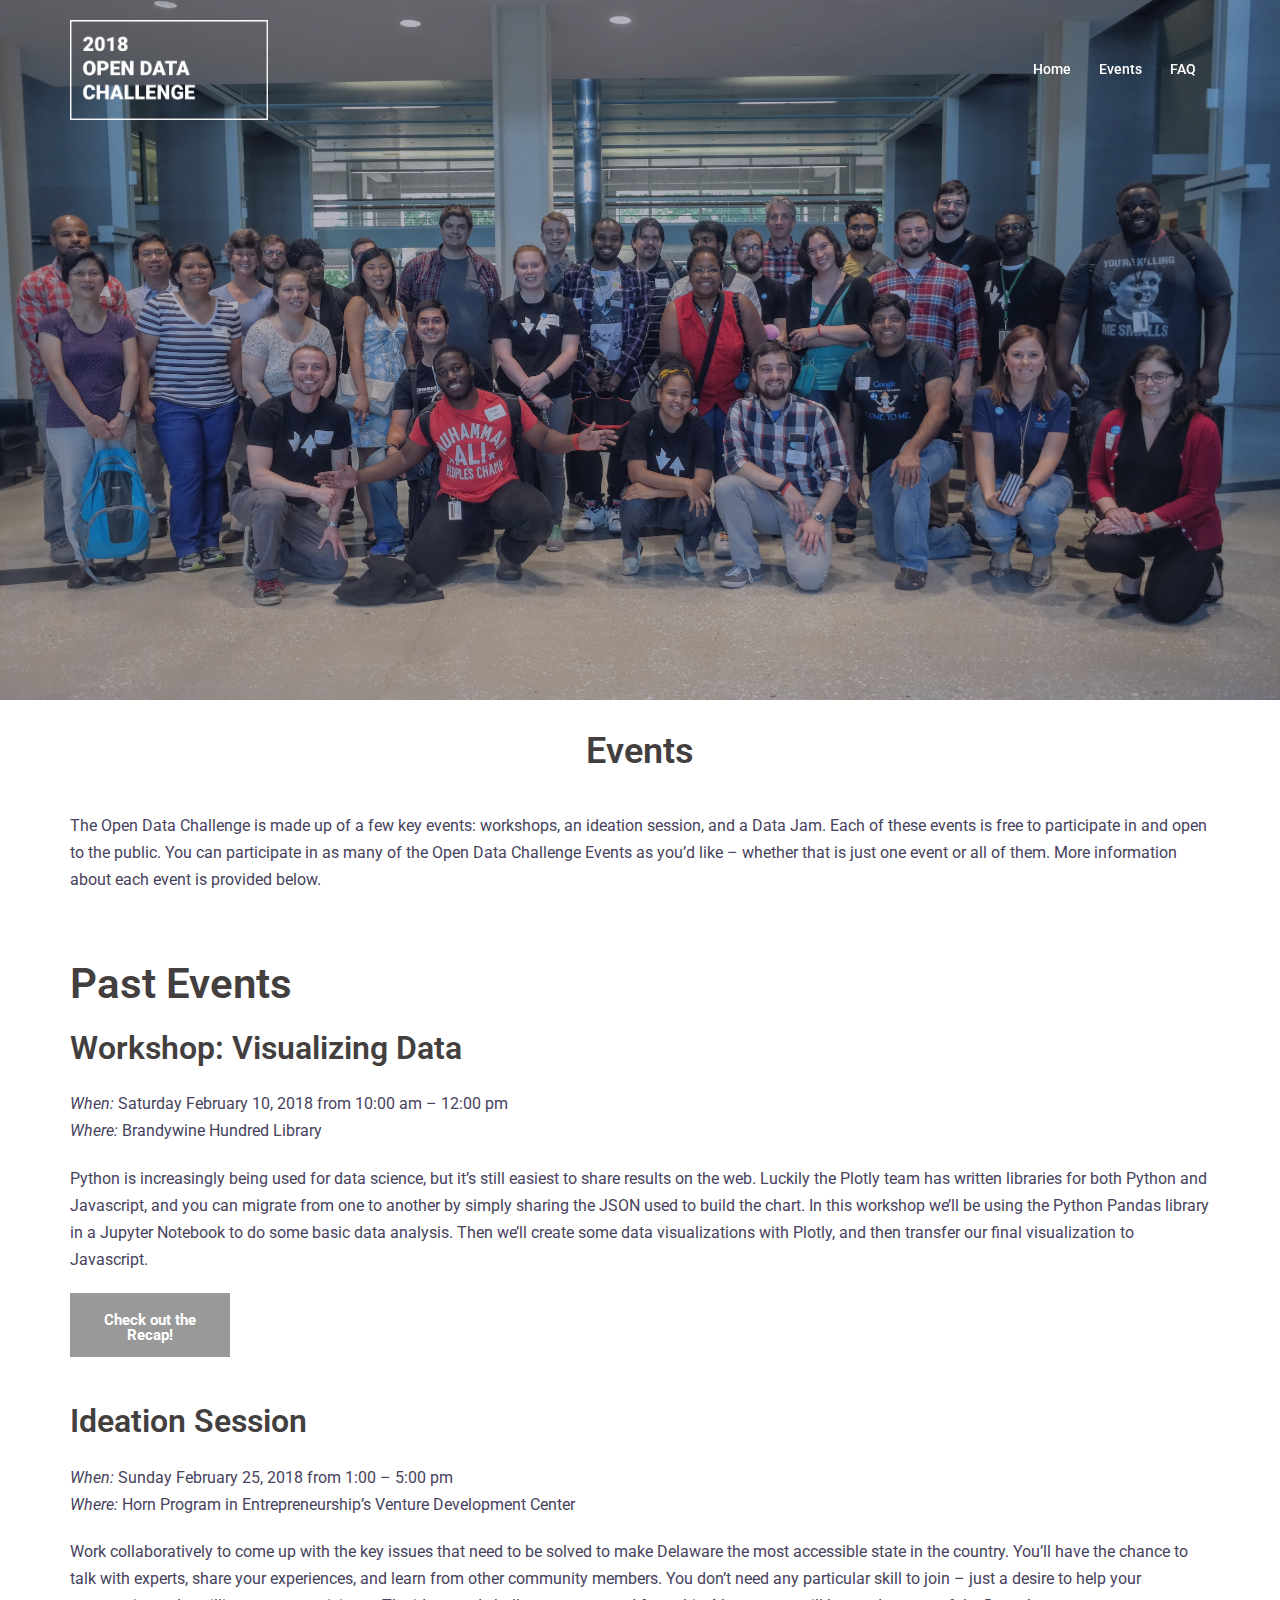
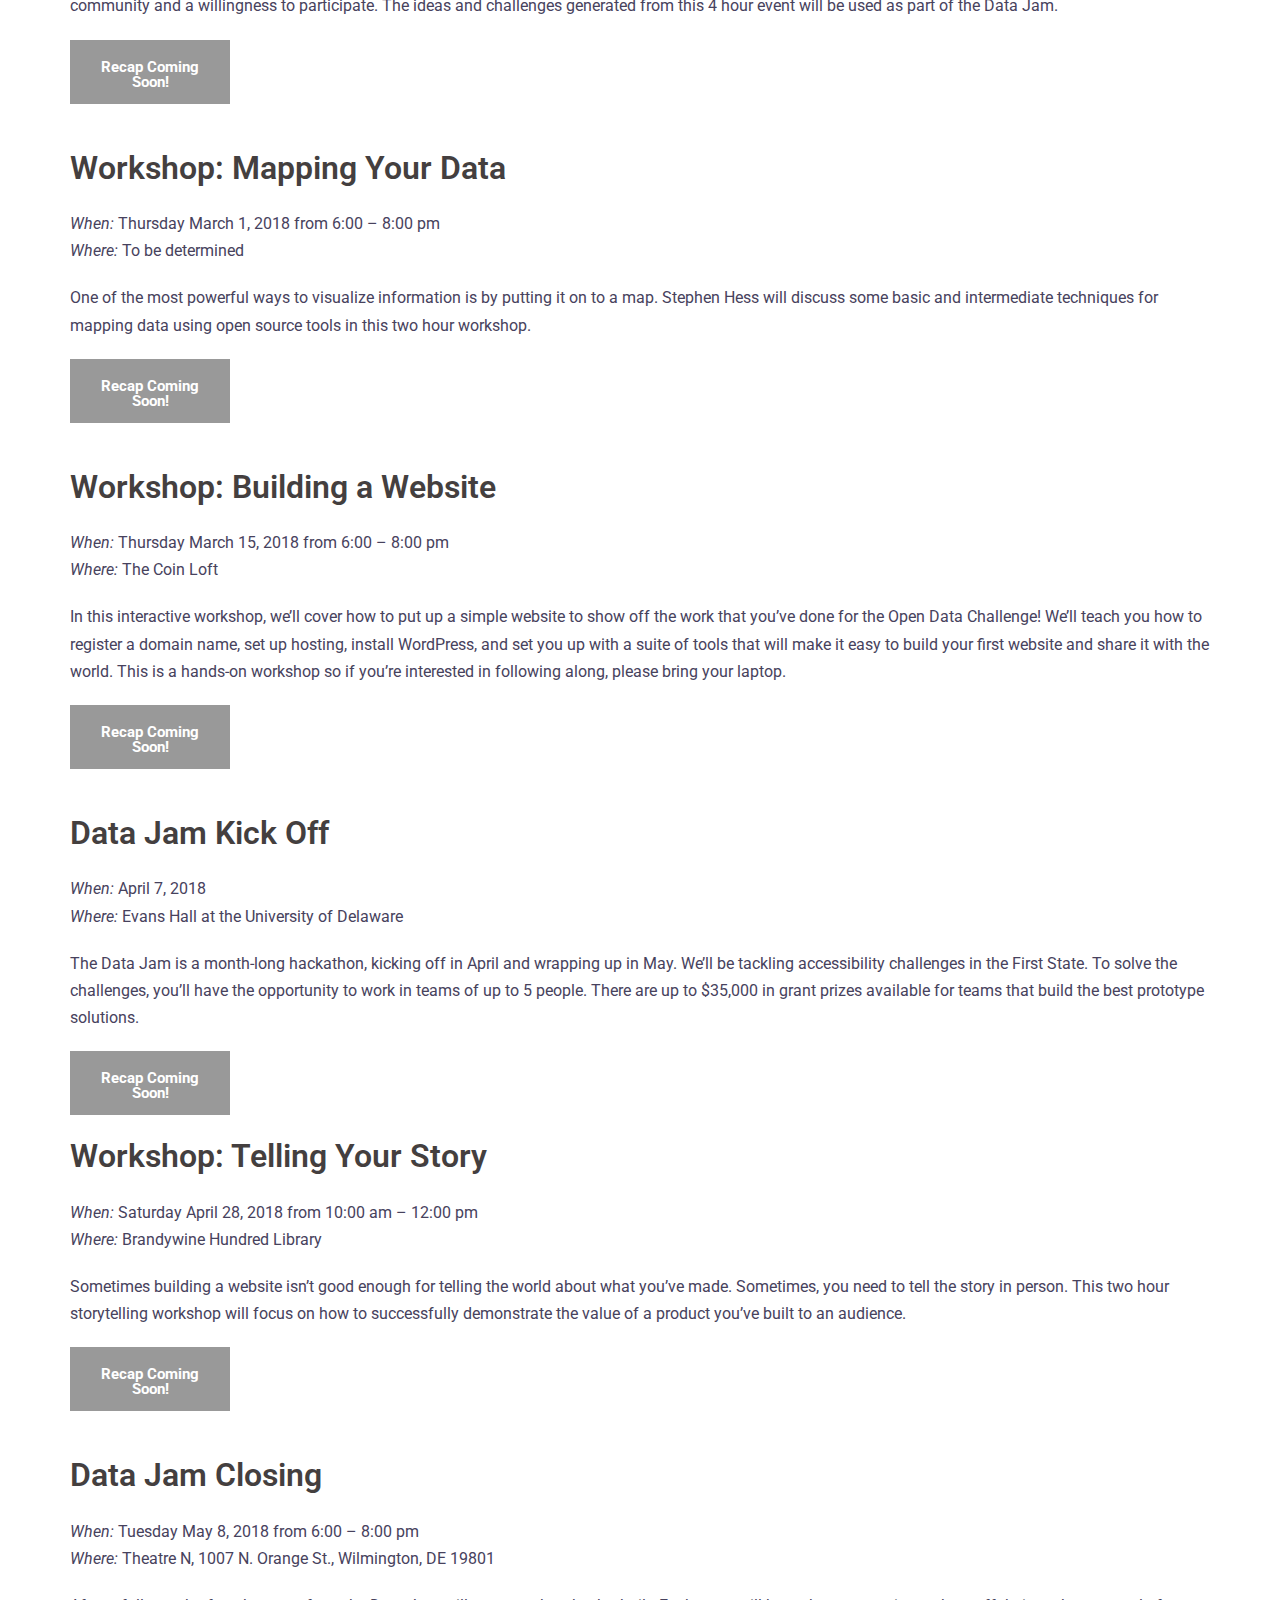
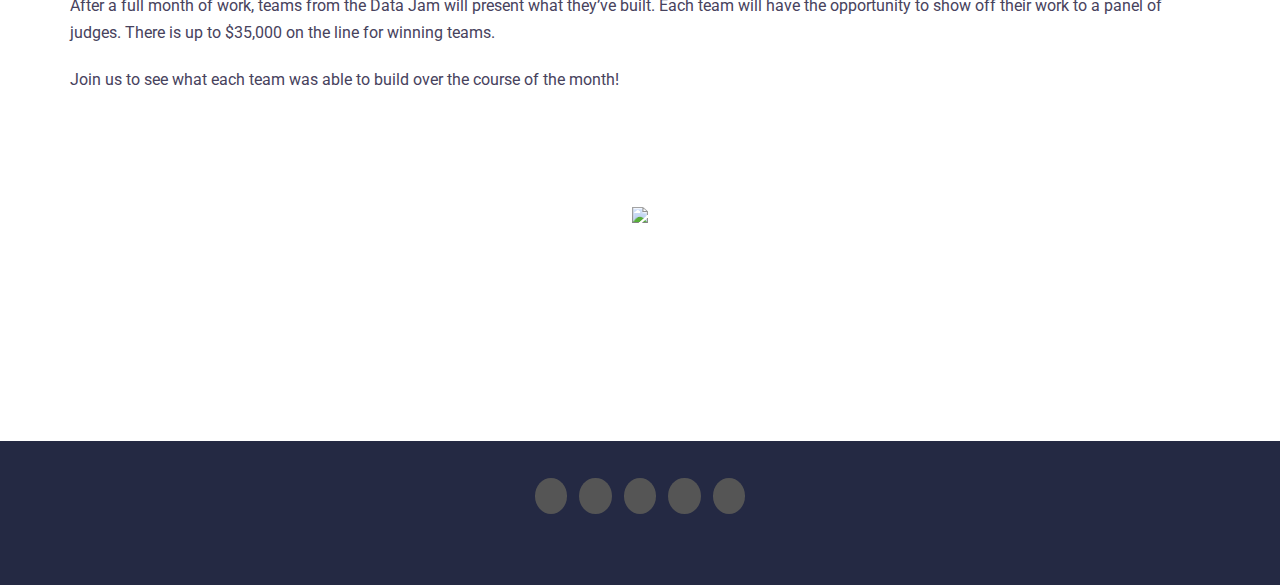
==== index.php/events/index.html @ e2be7fc9 "First Commit" ====
<!DOCTYPE html>
<html lang="en-US">
<head>
<meta charset="UTF-8">
<meta name="viewport" content="width=device-width, initial-scale=1">
<link rel="profile" href="http://gmpg.org/xfn/11">
<link rel="pingback" href="/xmlrpc.php">

<title>Events &#8211; 2018 Open Data Challenge</title>
<link rel='dns-prefetch' href='//fonts.googleapis.com' />
<link rel='dns-prefetch' href='//s.w.org' />
<link rel="alternate" type="application/rss+xml" title="2018 Open Data Challenge &raquo; Feed" href="/index.php/feed/" />
<link rel="alternate" type="application/rss+xml" title="2018 Open Data Challenge &raquo; Comments Feed" href="/index.php/comments/feed/" />
		<script type="text/javascript">
			window._wpemojiSettings = {"baseUrl":"https:\/\/s.w.org\/images\/core\/emoji\/11\/72x72\/","ext":".png","svgUrl":"https:\/\/s.w.org\/images\/core\/emoji\/11\/svg\/","svgExt":".svg","source":{"concatemoji":"http:\/\/opendatachallenge.com\/wp-includes\/js\/wp-emoji-release.min.js?ver=4.9.8"}};
			!function(a,b,c){function d(a,b){var c=String.fromCharCode;l.clearRect(0,0,k.width,k.height),l.fillText(c.apply(this,a),0,0);var d=k.toDataURL();l.clearRect(0,0,k.width,k.height),l.fillText(c.apply(this,b),0,0);var e=k.toDataURL();return d===e}function e(a){var b;if(!l||!l.fillText)return!1;switch(l.textBaseline="top",l.font="600 32px Arial",a){case"flag":return!(b=d([55356,56826,55356,56819],[55356,56826,8203,55356,56819]))&&(b=d([55356,57332,56128,56423,56128,56418,56128,56421,56128,56430,56128,56423,56128,56447],[55356,57332,8203,56128,56423,8203,56128,56418,8203,56128,56421,8203,56128,56430,8203,56128,56423,8203,56128,56447]),!b);case"emoji":return b=d([55358,56760,9792,65039],[55358,56760,8203,9792,65039]),!b}return!1}function f(a){var c=b.createElement("script");c.src=a,c.defer=c.type="text/javascript",b.getElementsByTagName("head")[0].appendChild(c)}var g,h,i,j,k=b.createElement("canvas"),l=k.getContext&&k.getContext("2d");for(j=Array("flag","emoji"),c.supports={everything:!0,everythingExceptFlag:!0},i=0;i<j.length;i++)c.supports[j[i]]=e(j[i]),c.supports.everything=c.supports.everything&&c.supports[j[i]],"flag"!==j[i]&&(c.supports.everythingExceptFlag=c.supports.everythingExceptFlag&&c.supports[j[i]]);c.supports.everythingExceptFlag=c.supports.everythingExceptFlag&&!c.supports.flag,c.DOMReady=!1,c.readyCallback=function(){c.DOMReady=!0},c.supports.everything||(h=function(){c.readyCallback()},b.addEventListener?(b.addEventListener("DOMContentLoaded",h,!1),a.addEventListener("load",h,!1)):(a.attachEvent("onload",h),b.attachEvent("onreadystatechange",function(){"complete"===b.readyState&&c.readyCallback()})),g=c.source||{},g.concatemoji?f(g.concatemoji):g.wpemoji&&g.twemoji&&(f(g.twemoji),f(g.wpemoji)))}(window,document,window._wpemojiSettings);
		</script>
		<style type="text/css">
img.wp-smiley,
img.emoji {
	display: inline !important;
	border: none !important;
	box-shadow: none !important;
	height: 1em !important;
	width: 1em !important;
	margin: 0 .07em !important;
	vertical-align: -0.1em !important;
	background: none !important;
	padding: 0 !important;
}
</style>
<link rel='stylesheet' id='sydney-bootstrap-css'  href='/wp-content/themes/sydney/css/bootstrap/bootstrap.min.css?ver=1.43' type='text/css' media='all' />
<link rel='stylesheet' id='jquery-ui-css'  href='/wp-content/plugins/accordions/assets/frontend/css/jquery-ui.min.css?ver=4.9.8' type='text/css' media='all' />
<link rel='stylesheet' id='accordions_style-css'  href='/wp-content/plugins/accordions/assets/frontend/css/style.css?ver=4.9.8' type='text/css' media='all' />
<link rel='stylesheet' id='accordions_themes.style-css'  href='/wp-content/plugins/accordions/assets/global/css/themes.style.css?ver=4.9.8' type='text/css' media='all' />
<link rel='stylesheet' id='accordions_themes.Tabs.style-css'  href='/wp-content/plugins/accordions/assets/global/css/themesTabs.style.css?ver=4.9.8' type='text/css' media='all' />
<link rel='stylesheet' id='font-awesome-css'  href='/wp-content/plugins/accordions/assets/global/css/font-awesome.min.css?ver=4.9.8' type='text/css' media='all' />
<link rel='stylesheet' id='cpsh-shortcodes-css'  href='/wp-content/plugins/column-shortcodes//assets/css/shortcodes.css?ver=1.0' type='text/css' media='all' />
<link rel='stylesheet' id='mbpro-font-awesome-css'  href='/wp-content/plugins/maxbuttons/assets/libraries/font-awesome/css/font-awesome.min.css?ver=6.27' type='text/css' media='all' />
<link rel='stylesheet' id='social-icons-general-css'  href='/wp-content/plugins/social-icons/assets/css/social-icons.css?ver=1.7.1' type='text/css' media='all' />
<link rel='stylesheet' id='wpos-slick-style-css'  href='/wp-content/plugins/wp-logo-showcase-responsive-slider-slider/assets/css/slick.css?ver=1.3.4' type='text/css' media='all' />
<link rel='stylesheet' id='logo_showcase_style-css'  href='/wp-content/plugins/wp-logo-showcase-responsive-slider-slider/assets/css/logo-showcase.css?ver=1.3.4' type='text/css' media='all' />
<link rel='stylesheet' id='sydney-fonts-css'  href='https://fonts.googleapis.com/css?family=Roboto%3A400%2C400italic%2C600%7CRoboto%3A400%2C500%2C600' type='text/css' media='all' />
<link rel='stylesheet' id='sydney-style-css'  href='/wp-content/themes/sydney/style.css?ver=1.43' type='text/css' media='all' />
<style id='sydney-style-inline-css' type='text/css'>
body, #mainnav ul ul a { font-family:'roboto', sans-serif!important;}
h1, h2, h3, h4, h5, h6, #mainnav ul li a, .portfolio-info, .roll-testimonials .name, .roll-team .team-content .name, .roll-team .team-item .team-pop .name, .roll-tabs .menu-tab li a, .roll-testimonials .name, .roll-project .project-filter li a, .roll-button, .roll-counter .name-count, .roll-counter .numb-count button, input[type="button"], input[type="reset"], input[type="submit"] { font-family:'Roboto', sans-serif;}
.site-title { font-size:32px; }
.site-description { font-size:16px; }
#mainnav ul li a { font-size:14px; }
h1 { font-size:52px; }
h2 { font-size:42px; }
h3 { font-size:32px; }
h4 { font-size:25px; }
h5 { font-size:20px; }
h6 { font-size:18px; }
body { font-size:16px; }
.single .hentry .title-post { font-size:36px; }
.header-image { background-size:cover;}
.header-image { height:700px; }
.widget-area .widget_fp_social a,#mainnav ul li a:hover, .sydney_contact_info_widget span, .roll-team .team-content .name,.roll-team .team-item .team-pop .team-social li:hover a,.roll-infomation li.address:before,.roll-infomation li.phone:before,.roll-infomation li.email:before,.roll-testimonials .name,.roll-button.border,.roll-button:hover,.roll-icon-list .icon i,.roll-icon-list .content h3 a:hover,.roll-icon-box.white .content h3 a,.roll-icon-box .icon i,.roll-icon-box .content h3 a:hover,.switcher-container .switcher-icon a:focus,.go-top:hover,.hentry .meta-post a:hover,#mainnav > ul > li > a.active, #mainnav > ul > li > a:hover, button:hover, input[type="button"]:hover, input[type="reset"]:hover, input[type="submit"]:hover, .text-color, .social-menu-widget a, .social-menu-widget a:hover, .archive .team-social li a, a, h1 a, h2 a, h3 a, h4 a, h5 a, h6 a,.classic-alt .meta-post a,.single .hentry .meta-post a { color:#aaaaaa}
.reply,.woocommerce div.product .woocommerce-tabs ul.tabs li.active,.woocommerce #respond input#submit,.woocommerce a.button,.woocommerce button.button,.woocommerce input.button,.project-filter li a.active, .project-filter li a:hover,.preloader .pre-bounce1, .preloader .pre-bounce2,.roll-team .team-item .team-pop,.roll-progress .progress-animate,.roll-socials li a:hover,.roll-project .project-item .project-pop,.roll-project .project-filter li.active,.roll-project .project-filter li:hover,.roll-button.light:hover,.roll-button.border:hover,.roll-button,.roll-icon-box.white .icon,.owl-theme .owl-controls .owl-page.active span,.owl-theme .owl-controls.clickable .owl-page:hover span,.go-top,.bottom .socials li:hover a,.sidebar .widget:before,.blog-pagination ul li.active,.blog-pagination ul li:hover a,.content-area .hentry:after,.text-slider .maintitle:after,.error-wrap #search-submit:hover,#mainnav .sub-menu li:hover > a,#mainnav ul li ul:after, button, input[type="button"], input[type="reset"], input[type="submit"], .panel-grid-cell .widget-title:after { background-color:#aaaaaa}
.roll-socials li a:hover,.roll-socials li a,.roll-button.light:hover,.roll-button.border,.roll-button,.roll-icon-list .icon,.roll-icon-box .icon,.owl-theme .owl-controls .owl-page span,.comment .comment-detail,.widget-tags .tag-list a:hover,.blog-pagination ul li,.hentry blockquote,.error-wrap #search-submit:hover,textarea:focus,input[type="text"]:focus,input[type="password"]:focus,input[type="datetime"]:focus,input[type="datetime-local"]:focus,input[type="date"]:focus,input[type="month"]:focus,input[type="time"]:focus,input[type="week"]:focus,input[type="number"]:focus,input[type="email"]:focus,input[type="url"]:focus,input[type="search"]:focus,input[type="tel"]:focus,input[type="color"]:focus, button, input[type="button"], input[type="reset"], input[type="submit"], .archive .team-social li a { border-color:#aaaaaa}
.site-header.float-header { background-color:rgba(36,41,67,0.9);}
@media only screen and (max-width: 1024px) { .site-header { background-color:#242943;}}
.site-title a, .site-title a:hover { color:#ffffff}
.site-description { color:#ffffff}
#mainnav ul li a, #mainnav ul li::before { color:#ffffff}
#mainnav .sub-menu li a { color:#ffffff}
#mainnav .sub-menu li a { background:#242943}
.text-slider .maintitle, .text-slider .subtitle { color:#ffffff}
body { color:#47425d}
#secondary { background-color:#ffffff}
#secondary, #secondary a, #secondary .widget-title { color:#767676}
.footer-widgets { background-color:#242943}
#sidebar-footer,#sidebar-footer a,.footer-widgets .widget-title { color:#dddddd}
.btn-menu { color:#ffffff}
#mainnav ul li a:hover { color:#aaaaaa}
.site-footer { background-color:#242943}
.site-footer,.site-footer a { color:#aaaaaa}
.overlay { background-color:#000000}
.page-wrap { padding-top:83px;}
.page-wrap { padding-bottom:50px;}
.slide-inner { display:none;}
.slide-inner.text-slider-stopped { display:block;}
@media only screen and (max-width: 780px) { 
    	h1 { font-size: 32px;}
		h2 { font-size: 28px;}
		h3 { font-size: 22px;}
		h4 { font-size: 18px;}
		h5 { font-size: 16px;}
		h6 { font-size: 14px;}
    }

</style>
<link rel='stylesheet' id='sydney-font-awesome-css'  href='/wp-content/themes/sydney/fonts/font-awesome.min.css?ver=1.43' type='text/css' media='all' />
<!--[if lte IE 9]>
<link rel='stylesheet' id='sydney-ie9-css'  href='/wp-content/themes/sydney/css/ie9.css?ver=1.43' type='text/css' media='all' />
<![endif]-->
<script type='text/javascript' src='/wp-includes/js/jquery/jquery.js?ver=1.12.4'></script>
<script type='text/javascript' src='/wp-includes/js/jquery/jquery-migrate.min.js?ver=1.4.1'></script>
<script type='text/javascript'>
/* <![CDATA[ */
var mb_ajax = {"ajaxurl":"http:\/\/opendatachallenge.com\/wp-admin\/admin-ajax.php"};
/* ]]> */
</script>
<script type='text/javascript' src='/wp-content/plugins/maxbuttons/js/min/front.js?ver=6.27'></script>
<script type='text/javascript' src='/wp-content/plugins/magic-action-box/assets/js/actionbox-helper.js?ver=2.17.1'></script>
<link rel='https://api.w.org/' href='/index.php/wp-json/' />
<link rel="EditURI" type="application/rsd+xml" title="RSD" href="/xmlrpc.php?rsd" />
<link rel="wlwmanifest" type="application/wlwmanifest+xml" href="/wp-includes/wlwmanifest.xml" /> 
<meta name="generator" content="WordPress 4.9.8" />
<link rel="canonical" href="/index.php/events/" />
<link rel='shortlink' href='/?p=8' />
<link rel="alternate" type="application/json+oembed" href="/index.php/wp-json/oembed/1.0/embed?url=http%3A%2F%2F%2Findex.php%2Fevents%2F" />
<link rel="alternate" type="text/xml+oembed" href="/index.php/wp-json/oembed/1.0/embed?url=http%3A%2F%2F%2Findex.php%2Fevents%2F&#038;format=xml" />
	<style type="text/css">
		.header-image {
			background-image: url(/wp-content/uploads/2018/01/SAM_4465.jpg);
			display: block;
		}
		@media only screen and (max-width: 1024px) {
			.header-inner {
				display: block;
			}
			.header-image {
				background-image: none;
				height: auto !important;
			}		
		}
	</style>
	<link rel="icon" href="/wp-content/uploads/2018/01/cropped-Favicon-1-32x32.png" sizes="32x32" />
<link rel="icon" href="/wp-content/uploads/2018/01/cropped-Favicon-1-192x192.png" sizes="192x192" />
<link rel="apple-touch-icon-precomposed" href="/wp-content/uploads/2018/01/cropped-Favicon-1-180x180.png" />
<meta name="msapplication-TileImage" content="/wp-content/uploads/2018/01/cropped-Favicon-1-270x270.png" />
		<style type="text/css" id="wp-custom-css">
			.title-post {
	text-align:center;
}

.site-info.container {
    display: none;
}

.contain.text-slider {
	background-color: rgba(36, 41, 67,0.5);
	height: 101vh;
	width: 100%;
	padding-top:40vh;
}

.overlay {
      background-color: rgba(36, 41, 67, 0.5) !important;
}

.page-wrap {
	padding-top:0px;
	padding-bottom:0px;
}

.container .content-wrapper:before {
	display:none;
}

.container .content-wrapper {
	padding:0px;
}

.text-slider .maintitle {
	width:60vw;
}

.text-slider .maintitle:after {
	display:none;
}

.add_padding {
	padding-top:100px;
	padding-bottom:100px;
}

.full_width {
	width:100vw;
	margin-left: calc(50% - 50vw) !important;
}

.full_width_parallax {
	width:100vw;
	height:20vw;
	margin-left: calc(50% - 50vw) !important;
	background-attachment: fixed;
    background-position: center;
    background-repeat: no-repeat;
    background-size: cover;
}

.main_events {
	background-image: url("/wp-content/uploads/2018/01/SAM_2205.jpg");
}


.workshops {
	background-image: url(/wp-content/uploads/2018/01/SAM_4988.jpg);
}


.partners {
	background-image: url(/wp-content/uploads/2018/01/SAM_1894.jpg);
}

.tile_overlay {
	background-color: rgba(36, 41, 67,0.5);
	width: 100%;
	height: 100%;
}

.parallax_title {
	transform: translate(0%,300%);
}

.parallax_title h1 {
	color: white;
}

h5 {
	margin-bottom:6px !important;
}

#accordions-346 .accordion-content {
	font-family: "Roboto",sans-serif;
	margin-top:20px;
	margin-bottom:20px;
}

.footer-widgets {
	padding:30px 0px;
}

.widget-area .widget {
	margin-bottom: 0px !important;
}		</style>
	</head>

<body class="page-template page-template-page-templates page-template-page_fullwidth page-template-page-templatespage_fullwidth-php page page-id-8">

	<div class="preloader">
	    <div class="spinner">
	        <div class="pre-bounce1"></div>
	        <div class="pre-bounce2"></div>
	    </div>
	</div>
	
<div id="page" class="hfeed site">
	<a class="skip-link screen-reader-text" href="#content">Skip to content</a>

	
	<header id="masthead" class="site-header" role="banner">
		<div class="header-wrap">
            <div class="container">
                <div class="row">
				<div class="col-md-4 col-sm-8 col-xs-12">
		        					<a href="/" title="2018 Open Data Challenge"><img class="site-logo" src="/wp-content/uploads/2018/01/2018-Open-Data-Challenge-white.png" alt="2018 Open Data Challenge" /></a>
		        				</div>
				<div class="col-md-8 col-sm-4 col-xs-12">
					<div class="btn-menu"></div>
					<nav id="mainnav" class="mainnav" role="navigation">
						<div class="menu-top-menu-container"><ul id="menu-top-menu" class="menu"><li id="menu-item-22" class="menu-item menu-item-type-custom menu-item-object-custom menu-item-home menu-item-22"><a href="/">Home</a></li>
<li id="menu-item-23" class="menu-item menu-item-type-post_type menu-item-object-page current-menu-item page_item page-item-8 current_page_item menu-item-23"><a href="/index.php/events/">Events</a></li>
<li id="menu-item-25" class="menu-item menu-item-type-post_type menu-item-object-page menu-item-25"><a href="/index.php/faq/">FAQ</a></li>
</ul></div>					</nav><!-- #site-navigation -->
				</div>
				</div>
			</div>
		</div>
	</header><!-- #masthead -->

	
	<div class="sydney-hero-area">
				<div class="header-image">
			<div class="overlay"></div>			<img class="header-inner" src="/wp-content/uploads/2018/01/SAM_4465.jpg" width="4749" alt="2018 Open Data Challenge" title="2018 Open Data Challenge">
		</div>
		
			</div>

	
	<div id="content" class="page-wrap">
		<div class="container content-wrapper">
			<div class="row">	


	<div id="primary" class="content-area">
		<main id="main" class="site-main" role="main">

			
				
<article id="post-8" class="post-8 page type-page status-publish has-post-thumbnail hentry">
	<header class="entry-header">
		<h1 class="title-post entry-title">Events</h1>	</header><!-- .entry-header -->

	<div class="entry-content">
		<p style="text-align: left;">The Open Data Challenge is made up of a few key events: workshops, an ideation session, and a Data Jam. Each of these events is free to participate in and open to the public. You can participate in as many of the Open Data Challenge Events as you&#8217;d like &#8211; whether that is just one event or all of them. More information about each event is provided below.</p>
<p>&nbsp;</p>
<h2>Past Events</h2>
<h3>Workshop: Visualizing Data</h3>
<p><em>When:</em> Saturday February 10, 2018 from 10:00 am &#8211; 12:00 pm<br />
<em>Where:</em> Brandywine Hundred Library</p>
<p>Python is increasingly being used for data science, but it’s still easiest to share results on the web. Luckily the Plotly team has written libraries for both Python and Javascript, and you can migrate from one to another by simply sharing the JSON used to build the chart. In this workshop we’ll be using the Python Pandas library in a Jupyter Notebook to do some basic data analysis. Then we’ll create some data visualizations with Plotly, and then transfer our final visualization to Javascript.</p>
<a class="maxbutton-5 maxbutton maxbutton-check-out-the-recap" target="_blank" rel="noopener" href="http://www.opendatadelaware.com/blog/Intro-to-Jupyter-Pandas-and-Plotly/"><span class='mb-text'>Check out the Recap!</span></a>
<p>&nbsp;</p>
<h3>Ideation Session</h3>
<p><em>When: </em>Sunday February 25, 2018 from 1:00 &#8211; 5:00 pm<br />
<em>Where:</em> Horn Program in Entrepreneurship&#8217;s Venture Development Center</p>
<p>Work collaboratively to come up with the key issues that need to be solved to make Delaware the most accessible state in the country. You&#8217;ll have the chance to talk with experts, share your experiences, and learn from other community members. You don&#8217;t need any particular skill to join &#8211; just a desire to help your community and a willingness to participate. The ideas and challenges generated from this 4 hour event will be used as part of the Data Jam.</p>
<a class="maxbutton-4 maxbutton maxbutton-recap-coming-soon" target="_blank" rel="noopener" href="javascript:void(0);"><span class='mb-text'>Recap Coming Soon!</span></a>
<p>&nbsp;</p>
<h3>Workshop: Mapping Your Data</h3>
<p><em>When: </em>Thursday March 1, 2018 from 6:00 &#8211; 8:00 pm<br />
<em>Where: </em>To be determined</p>
<p>One of the most powerful ways to visualize information is by putting it on to a map. Stephen Hess will discuss some basic and intermediate techniques for mapping data using open source tools in this two hour workshop.</p>
<a class="maxbutton-4 maxbutton maxbutton-recap-coming-soon" target="_blank" rel="noopener" href="javascript:void(0);"><span class='mb-text'>Recap Coming Soon!</span></a>
<p>&nbsp;</p>
<h3>Workshop: Building a Website</h3>
<p><em>When:</em> Thursday March 15, 2018 from 6:00 &#8211; 8:00 pm<br />
<em>Where:</em> The Coin Loft</p>
<p>In this interactive workshop, we&#8217;ll cover how to put up a simple website to show off the work that you&#8217;ve done for the Open Data Challenge! We&#8217;ll teach you how to register a domain name, set up hosting, install WordPress, and set you up with a suite of tools that will make it easy to build your first website and share it with the world. This is a hands-on workshop so if you&#8217;re interested in following along, please bring your laptop.</p>
<a class="maxbutton-4 maxbutton maxbutton-recap-coming-soon" target="_blank" rel="noopener" href="javascript:void(0);"><span class='mb-text'>Recap Coming Soon!</span></a>
<p>&nbsp;</p>
<h3>Data Jam Kick Off</h3>
<p><em>When: </em>April 7, 2018<br />
<em>Where:</em> Evans Hall at the University of Delaware</p>
<p>The Data Jam is a month-long hackathon, kicking off in April and wrapping up in May. We&#8217;ll be tackling accessibility challenges in the First State. To solve the challenges, you&#8217;ll have the opportunity to work in teams of up to 5 people. There are up to $35,000 in grant prizes available for teams that build the best prototype solutions.</p>
<a class="maxbutton-4 maxbutton maxbutton-recap-coming-soon" target="_blank" rel="noopener" href="javascript:void(0);"><span class='mb-text'>Recap Coming Soon!</span></a>
<h3></h3>
<h3>Workshop: Telling Your Story</h3>
<p><em>When: </em>Saturday April 28, 2018 from 10:00 am &#8211; 12:00 pm<br />
<em>Where: </em>Brandywine Hundred Library</p>
<p>Sometimes building a website isn&#8217;t good enough for telling the world about what you&#8217;ve made. Sometimes, you need to tell the story in person. This two hour storytelling workshop will focus on how to successfully demonstrate the value of a product you&#8217;ve built to an audience.</p>
<a class="maxbutton-4 maxbutton maxbutton-recap-coming-soon" target="_blank" rel="noopener" href="javascript:void(0);"><span class='mb-text'>Recap Coming Soon!</span></a>
<p>&nbsp;</p>
<h3>Data Jam Closing</h3>
<p><em>When: </em>Tuesday May 8, 2018 from 6:00 &#8211; 8:00 pm<br />
<em>Where:</em> Theatre N, 1007 N. Orange St., Wilmington, DE 19801</p>
<p>After a full month of work, teams from the Data Jam will present what they&#8217;ve built. Each team will have the opportunity to show off their work to a panel of judges. There is up to $35,000 on the line for winning teams.</p>
<p>Join us to see what each team was able to build over the course of the month!</p>
<p><script src="https://widgets.ticketleap.com/v2/widget.js" type="text/javascript"></script></p>
<div id="tl-widget-wrapper-02f50f29-e38b-4295-9932-1b9683e80d99">
<p><script type="text/javascript">tl_widget.update_widget("https://open-data-delaware.ticketleap.com/widget/v2/", "02f50f29-e38b-4295-9932-1b9683e80d99", "events=open-data-challenge-2018-data-jam-closing&accent_color=#242943");</script><!-- [if IE 6]>


<div style="display:none">

<![endif]--></p>
<div style="width: 100%; display: table; height: 200px;">
<div style="display: table-cell; vertical-align: middle; text-align: center;"><img src="https://widgets.ticketleap.com/v2/loading.gif" /></div>
</div>
<p><!-- [if IE 6]></div>


<![endif]--></p>
</div>
<p><input id="tl-affiliate-url-02f50f29-e38b-4295-9932-1b9683e80d99" name="tl-affiliate-url-02f50f29-e38b-4295-9932-1b9683e80d99" type="hidden" value="https://www.ticketleap.com/info/sell-tickets-online?rc=8bqssm2" /><input id="tl-show-event-name-02f50f29-e38b-4295-9932-1b9683e80d99" name="tl-show-event-name-02f50f29-e38b-4295-9932-1b9683e80d99" type="hidden" value="false" /><input id="tl-show-event-location-02f50f29-e38b-4295-9932-1b9683e80d99" name="tl-show-event-location-02f50f29-e38b-4295-9932-1b9683e80d99" type="hidden" value="false" /><input id="tl-show-event-dates-02f50f29-e38b-4295-9932-1b9683e80d99" name="tl-show-event-dates-02f50f29-e38b-4295-9932-1b9683e80d99" type="hidden" value="false" /></p>
<p>&nbsp;</p>
			</div><!-- .entry-content -->

	<footer class="entry-footer">
			</footer><!-- .entry-footer -->
</article><!-- #post-## -->

				
			

		</main><!-- #main -->
	</div><!-- #primary -->

			</div>
		</div>
	</div><!-- #content -->

	
			

	
	<div id="sidebar-footer" class="footer-widgets widget-area" role="complementary">
		<div class="container">
							<div class="sidebar-column col-md-12">
					<aside id="themegrill_social_icons-3" class="widget social-icons widget_social_icons">		
		<ul class="social-icons-lists social-icons-greyscale icons-background-rounded centre">

			
				<li class="social-icons-list-item">
					<a href="https://twitter.com/opendatade/" target="_blank" class="social-icon">
						<span class="socicon socicon-twitter" style="padding: 10px; font-size: 16px; background-color: #555"></span>

											</a>
				</li>

			
				<li class="social-icons-list-item">
					<a href="https://facebook.com/opendatade" target="_blank" class="social-icon">
						<span class="socicon socicon-facebook" style="padding: 10px; font-size: 16px; background-color: #555"></span>

											</a>
				</li>

			
				<li class="social-icons-list-item">
					<a href="https://github.com/opendatade" target="_blank" class="social-icon">
						<span class="socicon socicon-github" style="padding: 10px; font-size: 16px; background-color: #555"></span>

											</a>
				</li>

			
				<li class="social-icons-list-item">
					<a href="https://opendatadeslack.herokuapp.com/" target="_blank" class="social-icon">
						<span class="socicon socicon-slack" style="padding: 10px; font-size: 16px; background-color: #555"></span>

											</a>
				</li>

			
				<li class="social-icons-list-item">
					<a href="mailto:opendatade@gmail.com" target="_blank" class="social-icon">
						<span class="socicon socicon-mail" style="padding: 10px; font-size: 16px; background-color: #555"></span>

											</a>
				</li>

			
		</ul>

		</aside>				</div>
				
				
				
				
		</div>	
	</div>	
    <a class="go-top"><i class="fa fa-angle-up"></i></a>
		
	<footer id="colophon" class="site-footer" role="contentinfo">
		<div class="site-info container">
			<a href="http://wordpress.org/">Proudly powered by WordPress</a>
			<span class="sep"> | </span>
			Theme: <a href="https://athemes.com/theme/sydney" rel="designer">Sydney</a> by aThemes.		</div><!-- .site-info -->
	</footer><!-- #colophon -->

	
</div><!-- #page -->

<!--email_off--><style type='text/css'>.maxbutton-5.maxbutton.maxbutton-check-out-the-recap{position:relative;text-decoration:none;display:inline-block;border-color:#999;width:160px;height:64px;border-top-left-radius:0px;border-top-right-radius:0px;border-bottom-left-radius:0px;border-bottom-right-radius:0px;border-style:solid;border-width:2px;background-color:rgba(153, 153, 153, 1);-webkit-box-shadow:0px 0px 2px 0px #fff;-moz-box-shadow:0px 0px 2px 0px #fff;box-shadow:0px 0px 2px 0px #fff}.maxbutton-5.maxbutton:hover.maxbutton-check-out-the-recap{border-color:#999;background-color:rgba(255, 255, 255, 1);-webkit-box-shadow:0px 0px 2px 0px #fff;-moz-box-shadow:0px 0px 2px 0px #fff;box-shadow:0px 0px 2px 0px #fff}.maxbutton-5.maxbutton.maxbutton-check-out-the-recap .mb-text{color:#fff;font-size:15px;text-align:center;font-style:normal;font-weight:bold;padding-top:18px;padding-right:12px;padding-bottom:0px;padding-left:12px;line-height:1em;box-sizing:border-box;display:block;background-color:unset}.maxbutton-5.maxbutton:hover.maxbutton-check-out-the-recap .mb-text{color:#999}
.maxbutton-4.maxbutton.maxbutton-recap-coming-soon{position:relative;text-decoration:none;display:inline-block;border-color:#999;width:160px;height:64px;border-top-left-radius:0px;border-top-right-radius:0px;border-bottom-left-radius:0px;border-bottom-right-radius:0px;border-style:solid;border-width:2px;background-color:rgba(153, 153, 153, 1);-webkit-box-shadow:0px 0px 2px 0px #fff;-moz-box-shadow:0px 0px 2px 0px #fff;box-shadow:0px 0px 2px 0px #fff}.maxbutton-4.maxbutton:hover.maxbutton-recap-coming-soon{border-color:#999;background-color:rgba(255, 255, 255, 1);-webkit-box-shadow:0px 0px 2px 0px #fff;-moz-box-shadow:0px 0px 2px 0px #fff;box-shadow:0px 0px 2px 0px #fff}.maxbutton-4.maxbutton.maxbutton-recap-coming-soon .mb-text{color:#fff;font-size:15px;text-align:center;font-style:normal;font-weight:bold;padding-top:18px;padding-right:12px;padding-bottom:0px;padding-left:12px;line-height:1em;box-sizing:border-box;display:block;background-color:unset}.maxbutton-4.maxbutton:hover.maxbutton-recap-coming-soon .mb-text{color:#999}
</style><!--/email_off-->
<script type='text/javascript' src='/wp-includes/js/jquery/ui/core.min.js?ver=1.11.4'></script>
<script type='text/javascript' src='/wp-includes/js/jquery/ui/widget.min.js?ver=1.11.4'></script>
<script type='text/javascript' src='/wp-includes/js/jquery/ui/accordion.min.js?ver=1.11.4'></script>
<script type='text/javascript' src='/wp-includes/js/jquery/ui/tabs.min.js?ver=1.11.4'></script>
<script type='text/javascript'>
/* <![CDATA[ */
var MabAjax = {"ajaxurl":"http:\/\/opendatachallenge.com\/wp-admin\/admin-ajax.php","action":"mab-process-optin","wpspinner":"http:\/\/opendatachallenge.com\/wp-admin\/images\/wpspin_light.gif","wpspinner2x":"http:\/\/opendatachallenge.com\/wp-admin\/images\/wpspin_light-2x.gif","spinner":"http:\/\/opendatachallenge.com\/wp-admin\/images\/spinner.gif","spinner2x":"http:\/\/opendatachallenge.com\/wp-admin\/images\/spinner-2x.gif","baseStylesUrl":"http:\/\/opendatachallenge.com\/wp-content\/plugins\/magic-action-box\/styles\/"};
/* ]]> */
</script>
<script type='text/javascript' src='/wp-content/plugins/magic-action-box/assets/js/ajax-form.js?ver=2.17.1'></script>
<script type='text/javascript' src='/wp-content/themes/sydney/js/scripts.js?ver=4.9.8'></script>
<script type='text/javascript' src='/wp-content/themes/sydney/js/main.min.js?ver=20170504'></script>
<script type='text/javascript' src='/wp-content/themes/sydney/js/skip-link-focus-fix.js?ver=20130115'></script>
<script type='text/javascript' src='/wp-content/plugins/magic-action-box/assets/js/responsive-videos.js?ver=2.17.1'></script>
<script type='text/javascript' src='/wp-includes/js/wp-embed.min.js?ver=4.9.8'></script>
<!--mabv2.17.1-->
</body>
</html>
---- wp-content/plugins/accordions/assets/frontend/css/style.css ----
@charset "utf-8";
/* CSS Document */



/*CSS front page*/


.accordions .accordions-head .ui-accordion-header-icon {
  display: none;
}

.accordions-lazy {
  text-align: center;
}
---- wp-content/plugins/accordions/assets/global/css/themes.style.css ----
@charset "utf-8";
/* CSS Document */


 
.accordions .accordions-head {
  cursor: pointer;
  padding: 10px;
}

.accordions .accordions-head-title {
  padding: 0 10px;
}


.accordions .accordions-head .accordion-minus{
	display:none;
	}

.accordions .accordions-head.ui-state-active .accordion-plus{
	display:none;
	}

.accordions .accordions-head.ui-state-active .accordion-minus{
	display:inline-block;
	}


.accordions .accordion-content {
  background: #fff none repeat scroll 0 0;
  padding: 10px;
}

.accordions .accordions-head-title, .accordions .accordion-icons {

}


.accordions .accordion-icons.left {
  float: left;
}

.accordions .accordion-icons.right{
float: right;
}




.accordions-themes{}

/*########### flat ##############*/
.accordions-themes.flat{}

.accordions.flat .accordions-head {

}



/*########### flat ##############*/
.accordions-themes.rounded{}

.accordions.rounded .accordions-head {
  border-radius: 35px;
}

.accordions.rounded .accordion-content{
  border-radius: 35px;
}


/*########### semi-rounded ##############*/
.accordions-themes.semi-rounded{}

.accordions.semi-rounded .accordions-head {
  border-radius: 8px;
}

.accordions.semi-rounded .accordion-content{
  border-radius: 8px;
}


/*########### shadow ##############*/
.accordions-themes.shadow{}

.accordions.shadow .accordions-head {
  box-shadow: 1px 7px 4px -4px rgb(129, 129, 129);
  margin: 10px 0;
}

.accordions.shadow .accordion-content{

}


/*########### rounded-top ##############*/
.accordions-themes.rounded-top{}

.accordions.rounded-top .accordions-head {
  border-top-left-radius: 10px;
  border-top-right-radius: 10px;
}

.accordions.rounded-top .accordion-content {
  border-bottom-left-radius: 10px;
  border-bottom-right-radius: 10px;
}





/*########### border-bottom ##############*/
.accordions-themes.border-bottom{}

.accordions.border-bottom .accordions-head {
  border-bottom: 1px solid #666;
}

.accordions.border-bottom .accordion-content{

}



/*########### border-top ##############*/
.accordions-themes.border-top{}

.accordions.border-top .accordions-head {
  border-top: 1px solid #666;
}

.accordions.border-top .accordion-content{

}
---- wp-content/plugins/accordions/assets/global/css/themesTabs.style.css ----
@charset "utf-8";
/* CSS Document */


.accordions-tabs {
  border: medium none !important;
  border-radius: 0 !important;
}
	
.accordions-tabs .ui-tabs-nav {
  background: rgba(0, 0, 0, 0) none repeat scroll 0 0;
  border: medium none;
  border-radius: 0;
  margin: 0 !important;
  padding: 0 !important;
}
	
.accordions-tabs .tabs-nav {
  margin: 0 !important;
  padding: 0 !important;
}
	
.accordions-tabs .ui-tabs-nav li a {
outline: medium none;
width: 100%;
}

.accordions-tabs .accordions-tab-icons {
  padding: 0 5px;
}

.accordions-tabs .accordions-tab-icons.accordions-tab-minus {
  display: none;
}

.accordions-tabs .tabs-content {
  border-radius: 0;
  padding: 10px;
}



/*Themes Flat*/
.accordions-tabs.flat {
  border: medium none;
}

.accordions-tabs.flat .tabs-nav {
  background: rgba(0, 0, 0, 0) none repeat scroll 0 0;
  border: 0 none;
  border-radius: 0;
}


.accordions-tabs.flat .tabs-content{}
---- wp-content/plugins/column-shortcodes/assets/css/shortcodes.css ----
/* =General CSS
-------------------------------------------------------------- */
.full_width,
.one_half,
.one_third,
.two_third,
.one_fourth,
.three_fourth,
.one_fifth,
.two_fifth,
.three_fifth,
.four_fifth,
.one_sixth,
.five_sixth {
	float: left;
}
.clear_column {
	clear:both;
	display:block;
	font-size:0; height:0;
	line-height:0; width:100%;
	overflow: hidden;
}

/* =Shortcodes Templates
-------------------------------------------------------------- */

/* =Default Template (no margin)
-------------------------------------------------------------- */
.full_width  {
	width: 100%;
}
.one_half  {
	width: 50%;
}
.one_third  {
	width: 33.3%;
}
.two_third  {
	width: 66.6%;
}
.one_fourth  {
	width: 25%;
}
.three_fourth  {
	width: 75%;
}
.one_fifth  {
	width: 20%;
}
.two_fifth  {
	width: 40%;
}
.three_fifth  {
	width: 60%;
}
.four_fifth  {
	width: 80%;
}
.one_sixth  {
	width: 16.6%;
}
.five_sixth  {
	width: 83.4%;
}

/* =Responsive
-------------------------------------------------------------- */
/* Maximum width of 600 pixels. */
@media screen and (max-width: 600px) {
	.full_width,
	.one_half,
	.one_third,
	.two_third,
	.one_fourth,
	.three_fourth,
	.one_fifth,
	.two_fifth,
	.three_fifth,
	.four_fifth,
	.one_sixth,
	.five_sixth {
		clear: both;
		width: 100%;
		margin-left: 0;
		margin-right: 0;
		margin-bottom: 1em;
	}
}

/* =Small Margins Template
-------------------------------------------------------------- */
/*
.full_width  {
	width: 100%;
}
.one_half {
	width: 49% !important;
	margin-right: 2% !important;
}
.one_half.last_column {
	width: 49% !important;
	margin-right: 0px !important;
}
.one_third {
	width: 32% !important;
	margin-right: 2% !important;
}
.one_third.last_column {
	width: 32% !important;
	margin-right: 0px !important;
}
.two_third {
	width: 66% !important;
	margin-right: 2% !important;
}
.two_third.last_column {
	width: 66% !important;
	margin-right: 0px !important;
}
.one_fourth {
	width: 23.5% !important;
	margin-right: 2% !important;
}
.one_fourth.last_column {
	width: 23.5% !important;
	margin-right: 0px !important;
}
.three_fourth {
	width: 74.5% !important;
	margin-right: 2% !important;
}
.three_fourth.last_column {
	width: 74.5% !important;
	margin-right: 0px !important;
}
.one_fifth {
	width: 18.4% !important;
	margin-right: 2% !important;
}
.one_fifth.last_column {
	width: 18.4% !important;
	margin-right: 0px !important;
}
.two_fifth {
	width: 39% !important;
	margin-right: 2% !important;
}
.two_fifth.last_column {
	width: 39% !important;
	margin-right: 0px !important;
}
.three_fifth {
	width: 59% !important;
	margin-right: 2% !important;
}
.three_fifth.last_column {
	width: 59% !important;
	margin-right: 0px !important;
}
.four_fifth {
	width: 79.6% !important;
	margin-right: 2% !important;
}
.four_fifth.last_column {
	width: 79.6% !important;
	margin-right: 0px !important;
}
.one_sixth {
	width: 15% !important;
	margin-right: 2% !important;
}
.one_sixth.last_column {
	width: 15% !important;
	margin-right: 0px !important;
}
*/
---- wp-content/plugins/social-icons/assets/css/social-icons.css ----
@charset "UTF-8";@font-face{font-family:Socicon;src:url(/wp-content/plugins/social-icons/assets/fonts/Socicon.eot);src:url(/wp-content/plugins/social-icons/assets/fonts/Socicon.eot#iefix) format("embedded-opentype"),url(/wp-content/plugins/social-icons/assets/fonts/Socicon.woff2) format("woff2"),url(/wp-content/plugins/social-icons/assets/fonts/Socicon.woff) format("woff"),url(/wp-content/plugins/social-icons/assets/fonts/Socicon.ttf) format("truetype"),url(/wp-content/plugins/social-icons/assets/fonts/Socicon.svg#Socicon) format("svg");font-weight:400;font-style:normal}[class*=socicon-],[class^=socicon-]{font-family:Socicon!important;speak:none;font-style:normal;font-weight:400;font-variant:normal;text-transform:none;line-height:1;-webkit-font-smoothing:antialiased;-moz-osx-font-smoothing:grayscale}.socicon-hackernews::before{content:""}.socicon-smashwords::before{content:""}.socicon-kobo::before{content:""}.socicon-bookbub::before{content:""}.socicon-mailru::before{content:""}.socicon-gitlab::before{content:""}.socicon-instructables::before{content:""}.socicon-portfolio::before{content:""}.socicon-codered::before{content:""}.socicon-origin::before{content:""}.socicon-nextdoor::before{content:""}.socicon-udemy::before{content:""}.socicon-livemaster::before{content:""}.socicon-crunchbase::before{content:""}.socicon-homefy::before{content:""}.socicon-calendly::before{content:""}.socicon-realtor::before{content:""}.socicon-tidal::before{content:""}.socicon-qobuz::before{content:""}.socicon-natgeo::before{content:""}.socicon-mastodon::before{content:""}.socicon-unsplash::before{content:""}.socicon-homeadvisor::before{content:""}.socicon-angieslist::before{content:""}.socicon-codepen::before{content:""}.socicon-slack::before{content:""}.socicon-openaigym::before{content:""}.socicon-logmein::before{content:""}.socicon-fiverr::before{content:""}.socicon-gotomeeting::before{content:""}.socicon-aliexpress::before{content:""}.socicon-guru::before{content:""}.socicon-appstore::before{content:""}.socicon-homes::before{content:""}.socicon-zoom::before{content:""}.socicon-alibaba::before{content:""}.socicon-craigslist::before{content:""}.socicon-wix::before{content:""}.socicon-redfin::before{content:""}.socicon-googlecalendar::before{content:""}.socicon-shopify::before{content:""}.socicon-freelancer::before{content:""}.socicon-seedrs::before{content:""}.socicon-bing::before{content:""}.socicon-doodle::before{content:""}.socicon-bonanza::before{content:""}.socicon-squarespace::before{content:""}.socicon-toptal::before{content:""}.socicon-gust::before{content:""}.socicon-ask::before{content:""}.socicon-trulia::before{content:""}.socicon-loomly::before{content:""}.socicon-ghost::before{content:""}.socicon-upwork::before{content:""}.socicon-fundable::before{content:""}.socicon-booking::before{content:""}.socicon-googlemaps::before{content:""}.socicon-zillow::before{content:""}.socicon-niconico::before{content:""}.socicon-toneden::before{content:""}.socicon-augment::before{content:""}.socicon-bitbucket::before{content:""}.socicon-fyuse::before{content:""}.socicon-yt-gaming::before{content:""}.socicon-sketchfab::before{content:""}.socicon-mobcrush::before{content:""}.socicon-microsoft::before{content:""}.socicon-pandora::before{content:""}.socicon-messenger::before{content:""}.socicon-gamewisp::before{content:""}.socicon-bloglovin::before{content:""}.socicon-tunein::before{content:""}.socicon-gamejolt::before{content:""}.socicon-trello::before{content:""}.socicon-spreadshirt::before{content:""}.socicon-500px::before{content:""}.socicon-8tracks::before{content:""}.socicon-airbnb::before{content:""}.socicon-alliance::before{content:""}.socicon-amazon::before{content:""}.socicon-amplement::before{content:""}.socicon-android::before{content:""}.socicon-angellist::before{content:""}.socicon-apple::before{content:""}.socicon-appnet::before{content:""}.socicon-baidu::before{content:""}.socicon-bandcamp::before{content:""}.socicon-battlenet::before{content:""}.socicon-mixer::before{content:""}.socicon-bebee::before{content:""}.socicon-bebo::before{content:""}.socicon-behance::before{content:""}.socicon-blizzard::before{content:""}.socicon-blogger::before{content:""}.socicon-buffer::before{content:""}.socicon-chrome::before{content:""}.socicon-coderwall::before{content:""}.socicon-curse::before{content:""}.socicon-dailymotion::before{content:""}.socicon-deezer::before{content:""}.socicon-delicious::before{content:""}.socicon-deviantart::before{content:""}.socicon-diablo::before{content:""}.socicon-digg::before{content:""}.socicon-discord::before{content:""}.socicon-disqus::before{content:""}.socicon-douban::before{content:""}.socicon-draugiem::before{content:""}.socicon-dribbble::before{content:""}.socicon-drupal::before{content:""}.socicon-ebay::before{content:""}.socicon-ello::before{content:""}.socicon-endomondo::before{content:""}.socicon-envato::before{content:""}.socicon-etsy::before{content:""}.socicon-facebook::before{content:""}.socicon-feedburner::before{content:""}.socicon-filmweb::before{content:""}.socicon-firefox::before{content:""}.socicon-flattr::before{content:""}.socicon-flickr::before{content:""}.socicon-formulr::before{content:""}.socicon-foursquare::before{content:""}.socicon-github::before{content:""}.socicon-goodreads::before{content:""}.socicon-google::before{content:""}.socicon-googlescholar::before{content:""}.socicon-googlegroups::before{content:""}.socicon-googlephotos::before{content:""}.socicon-googleplus::before{content:""}.socicon-grooveshark::before{content:""}.socicon-hackerrank::before{content:""}.socicon-hearthstone::before{content:""}.socicon-hellocoton::before{content:""}.socicon-heroes::before{content:""}.socicon-smashcast::before{content:""}.socicon-horde::before{content:""}.socicon-houzz::before{content:""}.socicon-icq::before{content:""}.socicon-identica::before{content:""}.socicon-imdb::before{content:""}.socicon-instagram::before{content:""}.socicon-issuu::before{content:""}.socicon-istock::before{content:""}.socicon-itunes::before{content:""}.socicon-keybase::before{content:""}.socicon-lanyrd::before{content:""}.socicon-lastfm::before{content:""}.socicon-line::before{content:""}.socicon-linkedin::before{content:""}.socicon-livejournal::before{content:""}.socicon-lyft::before{content:""}.socicon-macos::before{content:""}.socicon-mail::before{content:""}.socicon-medium::before{content:""}.socicon-meetup::before{content:""}.socicon-mixcloud::before{content:""}.socicon-modelmayhem::before{content:""}.socicon-mumble::before{content:""}.socicon-myspace::before{content:""}.socicon-nintendo::before{content:""}.socicon-npm::before{content:""}.socicon-odnoklassniki::before{content:""}.socicon-openid::before{content:""}.socicon-opera::before{content:""}.socicon-outlook::before{content:""}.socicon-overwatch::before{content:""}.socicon-patreon::before{content:""}.socicon-paypal::before{content:""}.socicon-periscope::before{content:""}.socicon-pinterest::before{content:""}.socicon-play::before{content:""}.socicon-player::before{content:""}.socicon-playstation::before{content:""}.socicon-pocket::before{content:""}.socicon-qq::before{content:""}.socicon-quora::before{content:""}.socicon-raidcall::before{content:""}.socicon-ravelry::before{content:""}.socicon-reddit::before{content:""}.socicon-renren::before{content:""}.socicon-researchgate::before{content:""}.socicon-residentadvisor::before{content:""}.socicon-reverbnation::before{content:""}.socicon-rss::before{content:""}.socicon-sharethis::before{content:""}.socicon-skype::before{content:""}.socicon-slideshare::before{content:""}.socicon-smugmug::before{content:""}.socicon-snapchat::before{content:""}.socicon-songkick::before{content:""}.socicon-soundcloud::before{content:""}.socicon-spotify::before{content:""}.socicon-stackexchange::before{content:""}.socicon-stackoverflow::before{content:""}.socicon-starcraft::before{content:""}.socicon-stayfriends::before{content:""}.socicon-steam::before{content:""}.socicon-storehouse::before{content:""}.socicon-strava::before{content:""}.socicon-streamjar::before{content:""}.socicon-stumbleupon::before{content:""}.socicon-swarm::before{content:""}.socicon-teamspeak::before{content:""}.socicon-teamviewer::before{content:""}.socicon-telegram::before{content:""}.socicon-tripadvisor::before{content:""}.socicon-tripit::before{content:""}.socicon-triplej::before{content:""}.socicon-tumblr::before{content:""}.socicon-twitch::before{content:""}.socicon-twitter::before{content:""}.socicon-uber::before{content:""}.socicon-ventrilo::before{content:""}.socicon-viadeo::before{content:""}.socicon-viber::before{content:""}.socicon-viewbug::before{content:""}.socicon-vimeo::before{content:""}.socicon-vine::before{content:""}.socicon-vkontakte::before{content:""}.socicon-warcraft::before{content:""}.socicon-wechat::before{content:""}.socicon-weibo::before{content:""}.socicon-whatsapp::before{content:""}.socicon-wikipedia::before{content:""}.socicon-windows::before{content:""}.socicon-wordpress::before{content:""}.socicon-wykop::before{content:""}.socicon-xbox::before{content:""}.socicon-xing::before{content:""}.socicon-yahoo::before{content:""}.socicon-yammer::before{content:""}.socicon-yandex::before{content:""}.socicon-yelp::before{content:""}.socicon-younow::before{content:""}.socicon-youtube::before{content:""}.socicon-zapier::before{content:""}.socicon-zerply::before{content:""}.socicon-zomato::before{content:""}.socicon-zynga::before{content:""}.social-icons-lists .socicon{position:relative;top:3px;padding:10px;font-size:16px;display:inline-block;box-sizing:content-box}.social-icons-lists li.social-icons-list-item{margin:4px;padding:0!important;display:inline-block;border:none!important;list-style:none!important}.social-icons-lists li.social-icons-list-item a.social-icon{text-decoration:none}.social-icons-lists li.social-icons-list-item a.social-icon:active,.social-icons-lists li.social-icons-list-item a.social-icon:focus{outline:0}.social-icons-lists li.social-icons-list-item a.social-icon:hover .socicon{opacity:.8}.social-icons-lists li.social-icons-list-item a.social-icon span.social-icons-list-label{margin-left:4px}.social-icons-lists li.social-icons-list-item::after,.social-icons-lists li.social-icons-list-item::before{visibility:hidden}.social-icons-lists.show-icons-label{list-style:outside}.social-icons-lists.icons-background-rounded .socicon{border-radius:100%}.social-icons-lists.icons-background-rounded .socicon,.social-icons-lists.icons-background-square .socicon{color:#fff}.social-icons-lists.icons-background-rounded.centre,.social-icons-lists.icons-background-square.centre{padding:0;text-align:center}.social-icons-lists.icons-background-none .socicon{padding:0;background:0 0}.widget .social-icons-lists.show-icons-label li.social-icons-list-item{display:block}.widget .social-icons-lists.show-icons-label.icons-background-rounded.centre,.widget .social-icons-lists.show-icons-label.icons-background-square.centre{text-align:left}
---- wp-content/plugins/wp-logo-showcase-responsive-slider-slider/assets/css/logo-showcase.css ----
/************************************************************
				Box Sizing
************************************************************/
.wpls-logo-showcase * {-webkit-box-sizing: border-box; -moz-box-sizing: border-box;box-sizing: border-box;}

/************************************************************
				Clearfix
************************************************************/
.wpls-logo-clearfix:before, .wpls-logo-clearfix:after{content: "";display: table;}
.wpls-logo-clearfix::after{clear: both;}
.wpls-logo-clearfix{clear: both;}

.wpls-logo-showcase{padding:0 30px 20px 30px !important; margin:0 !important; text-align:center; clear:both;}
.wpls-logo-showcase .slick-arrow  {top: 42%;-webkit-transform: translateY(-50%);transform: translateY(-50%);cursor:pointer;}
.wpls-logo-showcase .slick-next{right:0px !important;}
.wpls-logo-showcase .slick-prev{ left:0px !important}
.wpls-logo-showcase .slick-dots{left:15px !important; right:15px !important; text-align:center;bottom:-10px !important; position: absolute;   }
.wpls-logo-showcase .wpls-logo-cnt.slick-slide{margin:0 5px;}
.wpls-logo-showcase .wpls-logo-cnt.slick-slide img{display:inline-block !important; padding:10px; border:1px solid #f1f1f1; box-shadow:none !important }
.wpls-logo-showcase .slick-slide{  text-align:center !important; display: inline-block !important;   float:none !important;    vertical-align: middle !important;     }
.wpls-logo-showcase .slick-slide .logo-title{color:#444; padding:10px 0; font-size:16px;}
.wpls-logo-showcase .slick-arrow{display: none; }
 
.wpls-logo-slider.center .slick-slide {opacity: 0.5;transform: scale(0.7);transition: all 300ms ease 0s;}
.wpls-logo-showcase.center .slick-center{opacity: 1;transform: scale(1);}

.wpls-logo-showcase .slick-prev::before, .wpls-logo-showcase .slick-next::before{display: none !important;}
.wpls-logo-showcase .wplss-logo-slide::before, .wpls-logo-showcase .wplss-logo-slide::after{display: none !important;}
.sliderimage_hide_border .wpls-logo-cnt.slick-slide img{padding:0px; border:0px solid #f1f1f1;}

@media screen and (max-width: 641px)
	{
.wpls-logo-showcase.center .slick-slide {opacity: 1;transform: scale(1);transition: all 300ms ease 0s;}
.wpls-logo-showcase.center .slick-center{opacity: 1;transform: scale(1);}
	}

/* Slider Common CSS Starts */
.wpls-logo-showcase{visibility: hidden; opacity:0; transition:opacity 0.5s linear; }
.slick-initialized { visibility: visible; opacity:1; }

.wpls-logo-showcase .slick-arrow {text-indent:-99999px; padding:0px !important; margin:0px !important; border-radius:0px !important}
.wpls-logo-showcase button.slick-arrow {width: 25px;height: 25px;position: absolute;z-index:9;border: 0px !important;border-radius: 50% !important;color: #fff; cursor:pointer !important; -webkit-transition-duration: 0.4s; /* Safari */
    transition-duration: 0.4s;}
.wpls-logo-showcase button.slick-next, .wpls-logo-showcase button.slick-next:active {background:rgba(0, 0, 0, 0.5) url('/wp-content/plugins/wp-logo-showcase-responsive-slider-slider/assets/images/arrow-right.png') center center no-repeat !important;background-size: 15px 15px !important; box-shadow:none !important;}
.wpls-logo-showcase button.slick-prev, .wpls-logo-showcase button.slick-prev:active{background:rgba(0, 0, 0, 0.5) url('/wp-content/plugins/wp-logo-showcase-responsive-slider-slider/assets/images/arrow-left.png') center center no-repeat !important;background-size: 15px 15px !important;box-shadow:none !important;}
.wpls-logo-showcase button.slick-next:hover,  .wpls-logo-showcase button.slick-next:focus{background:rgba(0, 0, 0, 0.7) url('/wp-content/plugins/wp-logo-showcase-responsive-slider-slider/assets/images/arrow-right.png') center center no-repeat !important; background-size: 15px 15px !important;}
 .wpls-logo-showcase button.slick-prev:hover, .wpls-logo-showcase button.slick-prev:focus{background:rgba(0, 0, 0, 0.7) url('/wp-content/plugins/wp-logo-showcase-responsive-slider-slider/assets/images/arrow-left.png') center center no-repeat !important; background-size: 15px 15px !important;}
.wpls-logo-showcase .slick-dots {padding:0 !important; margin:0 !important; text-align:center;}
.wpls-logo-showcase .slick-dots li {list-style:none !important; display:inline-block !important; margin:0 3px !important; padding:0px !important; }
.wpls-logo-showcase .slick-dots li button {text-indent:-99999px;margin: 0px !important; padding: 0px !important; border: 2px solid #444 !important; border-radius: 50% !important; width: 12px !important; height: 12px !important; background-color:#fff; cursor:pointer;}
.wpls-logo-showcase .slick-dots li button:focus {outline:none !important}
.wpls-logo-showcase .slick-dots li.slick-active button {background:#8D8C8C !important;}
/* Slider Common CSS Ends */

.wpls-logo-showacse-slider-conf{
    display:none;
}
---- wp-content/themes/sydney/style.css ----
/*
Theme Name: Sydney
Theme URI: http://athemes.com/theme/sydney
Author: aThemes
Author URI: http://athemes.com
Description: Sydney is a powerful business theme that provides a fast way for companies or freelancers to create an awesome online presence. Sydney brings plenty of customization possibilities like access to all Google Fonts, full color control, layout control, logo upload, full screen slider, header image, sticky navigation and much more. Also, Sydney provides all the construction blocks you need to rapidly create an engaging front page.
Version: 1.43
License: GNU General Public License v2 or later
License URI: http://www.gnu.org/licenses/gpl-2.0.html
Text Domain: sydney
Tags: two-columns, right-sidebar, custom-colors, custom-background, custom-header, custom-menu, featured-images, sticky-post, theme-options, threaded-comments, translation-ready

This theme, like WordPress, is licensed under the GPL.
Use it to make something cool, have fun, and share what you've learned with others.
Sydney is based on Underscores http://underscores.me/, (C) 2012-2015 Automattic, Inc.
*/


/*--------------------------------------------------------------
Social
--------------------------------------------------------------*/
.social-menu-widget {
	padding: 0;
	margin: 0 auto;
	display: table;
	text-align: center;
}
.widget-area .widget_fp_social a,
.social-menu-widget a,
.social-menu-widget a:hover {
	color: #d65050;
}
.social-menu-widget li {
	display: inline-block;
	padding: 5px 20px;
	list-style: none;
	line-height: 1;
}
.widget-area .widget_fp_social div ul li {
	padding: 5px 10px;
	line-height: 1;
}
.social-menu-widget a {
	text-decoration: none;
}
.social-widget li a::before,
.social-menu-widget a:before {
	font-family: FontAwesome;
	color: inherit;
}
.social-menu-widget li a,
.social-widget a {
	-webkit-backface-visibility: visible;
	backface-visibility: visible;
}
.social-menu-widget li a:hover,
.social-widget a:hover {
}
.social-menu-widget a:before {
	font-size: 50px;
	text-shadow: 0 0 1px #222;
}
.widget-area .widget_fp_social a:before {
	font-size: 34px;
}
.social-menu-widget a[href*="twitter.com"]::before {
	content: '\f099';
}
.social-menu-widget a[href*="facebook.com"]::before {
	content: '\f09a';
}
.social-menu-widget a[href*="plus.google.com"]::before {
	content: '\f0d5';
}
.social-menu-widget a[href*="google.com/+"]::before {
	content: '\f0d5';
}
.social-menu-widget a[href*="dribbble.com"]::before {
	content: '\f17d';
}
.social-menu-widget a[href*="pinterest.com"]::before {
	content: '\f231';
}
.social-menu-widget a[href*="youtube.com"]::before {
	content: '\f167';
}
.social-menu-widget a[href*="flickr.com"]::before {
	content: '\f16e';
}
.social-menu-widget a[href*="vimeo.com"]::before {
	content: '\f194';
}
.social-menu-widget a[href*="instagram.com"]::before {
	content: '\f16d';
}
.social-menu-widget a[href*="linkedin.com"]::before {
	content: '\f0e1';
}
.social-menu-widget a[href*="foursquare.com"]::before {
	content: '\f180';
}
.social-menu-widget a[href*="tumblr.com"]::before {
	content: '\f173';
}
.social-menu-widget a[href*="behance.net"]::before {
	content: '\f1b4';
}
.social-menu-widget a[href*="deviantart.com"]::before {
	content: '\f1bd';
}
.social-menu-widget a[href*="soundcloud.com"]::before {
	content: '\f1be';
}
.social-menu-widget a[href*="spotify.com"]::before {
	content: '\f1bc';
}
.social-menu-widget a[href*="weibo.com"]::before {
	content: '\f18a';
}
.social-menu-widget a[href*="xing.com"]::before {
	content: '\f168';
}
.social-menu-widget a[href*="trello.com"]::before {
	content: '\f181';
}
/*--------------------------------------------------------------
Navigation
--------------------------------------------------------------*/
.site-main .comment-navigation,
.site-main .posts-navigation,
.site-main .post-navigation {
	margin: 0 0 1.5em;
	overflow: hidden;
}
.comment-navigation .nav-previous,
.posts-navigation .nav-previous,
.post-navigation .nav-previous {
	float: left;
	width: 50%;
}
.comment-navigation .nav-next,
.posts-navigation .nav-next,
.post-navigation .nav-next {
	float: right;
	text-align: right;
	width: 50%;
}
.posts-navigation .nav-previous {
	padding-left: 15px;
}
.posts-navigation .nav-next {
	padding-right: 15px;
}
.post-navigation {
	margin: 30px 0 45px;
	background-color: #f7f7f7;
	padding: 30px;
	position: relative;
}
.post-navigation a {
	color: #47425d;
}
.post-navigation .nav-previous:hover span,
.post-navigation .nav-next:hover span {
	color: #47425d;
}
.post-navigation span {
	color: #c7c7c7;
	transition: color 0.3s;
}
.post-navigation .nav-previous span {
	margin-right: 10px;
}
.post-navigation .nav-previous {
	border-right: 1px solid #ebebeb;
}
.post-navigation .nav-next span {
	margin-left: 10px;
}
.navigation.pagination {
	margin-top: 30px;
}
.nav-links .page-numbers {
    background-color: #f7f7f7;
    padding: 20px;
    line-height: 1;
    display: inline-block;
    color: #443f3f;
}
.nav-links .page-numbers:not(.dots):hover,
.nav-links .page-numbers.current {
    background-color: #252525;
    color: #fff;
}
/*--------------------------------------------------------------
Accessibility
--------------------------------------------------------------*/
/* Text meant only for screen readers. */
.screen-reader-text {
	clip: rect(1px, 1px, 1px, 1px);
	position: absolute !important;
	height: 1px;
	width: 1px;
	overflow: hidden;
}
.screen-reader-text:hover,
.screen-reader-text:active,
.screen-reader-text:focus {
	background-color: #f1f1f1;
	border-radius: 3px;
	box-shadow: 0 0 2px 2px rgba(0, 0, 0, 0.6);
	clip: auto !important;
	color: #21759b;
	display: block;
	font-size: 14px;
	font-size: 0.875rem;
	font-weight: bold;
	height: auto;
	left: 5px;
	line-height: normal;
	padding: 15px 23px 14px;
	text-decoration: none;
	top: 5px;
	width: auto;
	z-index: 100000; /* Above WP toolbar. */
}
/*--------------------------------------------------------------
Alignments
--------------------------------------------------------------*/
.alignleft {
	display: inline;
	float: left;
	margin-right: 1.5em;
}
.alignright {
	display: inline;
	float: right;
	margin-left: 1.5em;
}
.aligncenter {
	clear: both;
	display: block;
	margin-left: auto;
	margin-right: auto;
}
.widget select {
	max-width: 100%;
}
/* Search widget. */
.widget_search .search-submit {
	display: none;
}
/*--------------------------------------------------------------
Content
--------------------------------------------------------------*/
.sticky {
	display: block;
}
.hentry {
}
.byline,
.updated:not(.published) {
	display: none;
}
.single .byline,
.group-blog .byline {
	display: inline;
}
.single .entry-header,
.page .entry-header {
	margin-bottom: 30px;
}
.entry-footer {
	clear: left;
	margin-top: 30px;
}
.page-links {
	clear: both;
	margin: 0 0 30px;
}
.page-header {
	margin: 0;
	border: 0;
}
.page-wrap .content-wrapper {
	padding-top: 15px;
	padding-bottom: 15px;
	background-color: #fff;
}
.page .page-wrap .content-wrapper,
.single .page-wrap .content-wrapper {
	padding: 30px;
}
.page-template-page_front-page .page-wrap .content-wrapper {
	padding-top: 0;
	padding-bottom: 0;
	background-color: transparent;
}
.single .meta-post .post-cat::before {
	content: '/';
	padding: 0 10px;
}
.single .meta-post .post-cat:first-of-type::before {
	content: '';
}
.single .hentry .meta-post a {
	color: #d65050;
}
/*--------------------------------------------------------------
Asides
--------------------------------------------------------------*/
.blog .format-aside .entry-title,
.archive .format-aside .entry-title {
	display: none;
}
/*--------------------------------------------------------------
Comments
--------------------------------------------------------------*/
.comment-content a {
	word-wrap: break-word;
}
.bypostauthor {
	display: block;
}
/*--------------------------------------------------------------
Infinite scroll
--------------------------------------------------------------*/
/* Globally hidden elements when Infinite Scroll is supported and in use. */
.infinite-scroll .posts-navigation, /* Older / Newer Posts Navigation (always hidden) */
.infinite-scroll.neverending .site-footer { /* Theme Footer (when set to scrolling) */
	display: none;
}
/* When Infinite Scroll has reached its end we need to re-display elements that were hidden (via .neverending) before. */
.infinity-end.neverending .site-footer {
	display: block;
}
/*--------------------------------------------------------------
Media
--------------------------------------------------------------*/
.page-content .wp-smiley,
.entry-content .wp-smiley,
.comment-content .wp-smiley {
	border: none;
	margin-bottom: 0;
	margin-top: 0;
	padding: 0;
}
/* Make sure embeds and iframes fit their containers. */
embed,
iframe,
object {
	max-width: 100%;
}
img {
	max-width: 100%;
	height: auto;
}
/*--------------------------------------------------------------
Captions
--------------------------------------------------------------*/
.wp-caption {
	margin-bottom: 1.5em;
	max-width: 100%;
}
.wp-caption img[class*="wp-image-"] {
	display: block;
	margin: 0 auto;
}
.wp-caption-text {
	text-align: center;
}
.wp-caption .wp-caption-text {
	margin: 0.8075em 0;
}
/*--------------------------------------------------------------
Galleries
--------------------------------------------------------------*/
.gallery {
	margin-bottom: 1.5em;
}
.gallery-item {
	display: inline-block;
	text-align: center;
	vertical-align: top;
	width: 100%;
}
.gallery-columns-2 .gallery-item {
	max-width: 50%;
}
.gallery-columns-3 .gallery-item {
	max-width: 33.33%;
}
.gallery-columns-4 .gallery-item {
	max-width: 25%;
}
.gallery-columns-5 .gallery-item {
	max-width: 20%;
}
.gallery-columns-6 .gallery-item {
	max-width: 16.66%;
}
.gallery-columns-7 .gallery-item {
	max-width: 14.28%;
}
.gallery-columns-8 .gallery-item {
	max-width: 12.5%;
}
.gallery-columns-9 .gallery-item {
	max-width: 11.11%;
}
.gallery-caption {
	display: block;
}
/*--------------------------------------------------------------
Repeatable Patterns
--------------------------------------------------------------*/
	*,
	*:before,
	*:after {
		-webkit-box-sizing: border-box;
		   -moz-box-sizing: border-box;
				box-sizing: border-box;
	}
	body {
		font: 14px/1.7 "Source Sans Pro", sans-serif;
		background: #fff;
		color: #767676;
	}
	a {
		text-decoration: none;
		-webkit-transition: all 0.3s ease-in-out;
		   -moz-transition: all 0.3s ease-in-out;
			-ms-transition: all 0.3s ease-in-out;
			 -o-transition: all 0.3s ease-in-out;
				transition: all 0.3s ease-in-out;
	}
	a:hover,
	a:focus {
		color: #443f3f;
		text-decoration: none;
		outline: 0;
		-webkit-transition: all 0.3s ease-in-out;
		   -moz-transition: all 0.3s ease-in-out;
			-ms-transition: all 0.3s ease-in-out;
			 -o-transition: all 0.3s ease-in-out;
				transition: all 0.3s ease-in-out;
	}
	p {
		margin-bottom: 20px;
	}
	.footer-widgets .widget ul,
	.widget-area .widget ul {
		list-style: none;
		padding: 0;
	}
	.widget .children {
		padding-left: 15px;
	}
	.img-left {
		margin: 0 33px 0 0 !important;
		float: left;
	}
	.img-right {
		margin: 0 0 0 33px !important;
		float: right;
	}
	strong {
		font-weight: 600;
	}
	h1 { font: 52px/1.1 "Raleway", sans-serif;}
	h2 { font: 42px/1.1 "Raleway", sans-serif;}
	h3 { font: 32px/1.1 "Raleway", sans-serif;}
	h4 { font: 25px/1.1 "Raleway", sans-serif;}
	h5 { font: 20px/1.1 "Raleway", sans-serif;}
	h6 { font: 18px/1.1 "Raleway", sans-serif;}
	h1, h2, h3, h4, h5, h6 {
		color: #443f3f;
		font-weight: 600;
		margin: 10px 0 24px;
	}
	.text-white { color: #fff !important; }
	.text-dark { color: #443f3f !important;}
	button,
	input[type="button"],
	input[type="reset"],
	input[type="submit"] {
		position: relative;
		display: inline-block;
		font-family: "Raleway", sans-serif;
		font-size: 13px;
		line-height: 24px;
		font-weight: 700;
		padding: 12px 34px;
		color: #fff;
		text-transform: uppercase;
		-webkit-border-radius: 3px;
		   -moz-border-radius: 3px;
			 -o-border-radius: 3px;
				border-radius: 3px;
		-webkit-transition: all 0.3s;
		   -moz-transition: all 0.3s;
		    -ms-transition: all 0.3s;
		     -o-transition: all 0.3s;
		        transition: all 0.3s;
	}
	button:hover,
	input[type="button"]:hover,
	input[type="reset"]:hover,
	input[type="submit"]:hover {
		background-color: transparent;
	}
	select,
	textarea,
	input[type="text"],
	input[type="password"],
	input[type="datetime"],
	input[type="datetime-local"],
	input[type="date"],
	input[type="month"],
	input[type="time"],
	input[type="week"],
	input[type="number"],
	input[type="email"],
	input[type="url"],
	input[type="search"],
	input[type="tel"],
	input[type="color"] {
		color: #767676;
		background-color: #fafafa;
		border: 1px solid #dbdbdb;
		height: 50px;
		padding: 4px 20px;
		border-radius: 0;
		-webkit-transition: all 0.3s ease-in-out;
		   -moz-transition: all 0.3s ease-in-out;
		    -ms-transition: all 0.3s ease-in-out;
		     -o-transition: all 0.3s ease-in-out;
		        transition: all 0.3s ease-in-out;
	}
	textarea:focus,
	input[type="text"]:focus,
	input[type="password"]:focus,
	input[type="datetime"]:focus,
	input[type="datetime-local"]:focus,
	input[type="date"]:focus,
	input[type="month"]:focus,
	input[type="time"]:focus,
	input[type="week"]:focus,
	input[type="number"]:focus,
	input[type="email"]:focus,
	input[type="url"]:focus,
	input[type="search"]:focus,
	input[type="tel"]:focus,
	input[type="color"]:focus {
		-webkit-box-shadow: none;
		   -moz-box-shadow: none;
				box-shadow: none;
	}
	textarea {
		width: 100%;
		height: 120px;
		padding: 15px 20px;
	}
	input[type="checkbox"] {
		display: inline;
	}
	input:-moz-placeholder,
	textarea:-moz-placeholder,
	input::-moz-placeholder,
	textarea::-moz-placeholder {
	  color: #a3a2a2;
	}
	input:-ms-input-placeholder,
	textarea:-ms-input-placeholder {
	  color: #c3c3c3;
	}
	input::-webkit-input-placeholder,
	textarea::-webkit-input-placeholder {
	  color: #cacaca;
	}
	.orches-animation {
		-ms-filter: "progid:DXImageTransform.Microsoft.Alpha(Opacity=0)";
		filter: alpha(opacity=0);
		opacity: 0;
	}
	.orches-animation.animated {
		-ms-filter: "progid:DXImageTransform.Microsoft.Alpha(Opacity=100)";
		filter: alpha(opacity=100);
		opacity: 1;
	}
	@-webkit-keyframes pop-scale { 0% { -webkit-transform: scale(0.7) } 100% { -webkit-transform: scale(1) } }
	@-moz-keyframes pop-scale { 0% { -moz-transform: scale(0.7) } 100% { -moz-transform: scale(1) } }
	@keyframes pop-scale { 0% { transform: scale(0.7) } 100% { transform: scale(1) } }
	@-webkit-keyframes pop-scale2 { 0% { -webkit-transform: scale(0.5) } 100% { -webkit-transform: scale(1) } }
	@-moz-keyframes pop-scale2 { 0% { -moz-transform: scale(0.5) } 100% { -moz-transform: scale(1) } }
	@keyframes pop-scale2 { 0% { transform: scale(0.5) } 100% { transform: scale(1) } }
	/* bootstrap resetting elements */
	.btn {
		background-image: none;
	}
	textarea,
	input[type="text"],
	input[type="submit"],
	input[type="password"],
	input[type="datetime"],
	input[type="datetime-local"],
	input[type="date"],
	input[type="month"],
	input[type="time"],
	input[type="week"],
	input[type="number"],
	input[type="email"],
	input[type="url"],
	input[type="search"],
	input[type="tel"],
	input[type="color"],
	.uneditable-input,
	.dropdown-menu,
	.navbar .nav > .active > a,
	.navbar .nav > .active > a:hover,
	.navbar .nav > .active > a:focus {
		-webkit-appearance: none;
		text-shadow: none;
		-webkit-box-shadow: none;
		   -moz-box-shadow: none;
		     -o-box-shadow: none;
		        box-shadow: none;
	}
table {
	width: 100%;
}
th,td {
	border: 1px solid #333;
	padding: 5px;
	text-align: center;
}
/*--------------------------------------------------------------
Header
--------------------------------------------------------------*/
	.site-title {
		font-size: 32px;
		line-height: 1.2;
	}
	.site-title a,
	.site-title a:hover {
		color: #fff;
	}
	.site-logo {
		max-height: 100px;
	}
	.site-header {
		position: fixed;
		top: 0;
		left: 0;
		width: 100%;
		z-index: 1000;
		background-color: transparent;
		padding: 20px 0;
		-webkit-transition: all 0.3s ease-out;
		   -moz-transition: all 0.3s ease-out;
		    -ms-transition: all 0.3s ease-out;
		     -o-transition: all 0.3s ease-out;
		        transition: all 0.3s ease-out;
	}
	.admin-bar .site-header,
	.admin-bar .site-header.float-header {
		top: 32px;
	}
	.admin-bar:not(.siteScrolled) .slide-item {
		background-position: 50% 0 !important;
	}	
	.header-image {
		display: none;
		position: relative;
		height: 300px;
		background-position: center;
		background-size: cover;
		background-repeat: no-repeat;
	}
	.header-inner {
		display: none;
	}
	.site-title {
		margin: 0;
	}
	.site-description {
		font-size: 16px;
		margin: 15px 0 0;
		line-height: 1.6;
		color: #efefef;
	}
	.site-description:empty {
		margin: 0;
	}	
	.site-header.fixed {
		position: fixed;
	}

	.site-header .col-md-4,
	.site-header .col-md-8 {
		min-height: 0;
	}

	.site-header .logo {
		margin: 40px 0;
		float: left;
		-webkit-transition: all 0.3s linear;
		   -moz-transition: all 0.3s linear;
		    -ms-transition: all 0.3s linear;
		     -o-transition: all 0.3s linear;
		        transition: all 0.3s linear;
	}

	.site-header .logo a {
		display: block;
		height: 100%;
	}

	.site-header .logo {
		width: 135px;
		height: 27px;
	}

	.site-header.float-header {
		background-color: rgba(0,0,0,0.9);
		padding: 5px;
	}
	.site-header.float-header #mainnav {
		padding: 0;
	}

	.site-header.float-header #mainnav > ul > li > a {
	    height: 70px;
	    line-height: 70px;
	}

	.site-header.float-header .logo {
	    margin: 20px 0;
	}
	/* navigation */
	#mainnav {
		display: block;
		float: right;
		-webkit-transition: all 0.3s linear;
		   -moz-transition: all 0.3s linear;
		    -ms-transition: all 0.3s linear;
		     -o-transition: all 0.3s linear;
		        transition: all 0.3s linear;
	}
	#mainnav ul {
		list-style: none;
		margin: 0;
		padding: 0;
	}
	#mainnav li {
		float: left;
		padding: 0 14px;
	}
	#mainnav ul ul li {
		padding: 0;
	}
	#mainnav ul li a {
		position: relative;
		display: block;
		font-size: 14px;
		font-family: "Raleway", sans-serif;
		color: #fff;
		font-weight: 500;
		text-decoration: none;
		outline: none;
	}
	#mainnav ul li a:hover {
		color: #d65050;
	}
	#mainnav ul ul a {
		width: 180px;
		font-family: "Source Sans Pro", sans-serif !important;
	}
	#mainnav > ul > li:last-child {
		padding-right: 0;
	}
	#mainnav ul li {
		position: relative;
	}
	#mainnav ul li ul {
		width: 180px;
		position: absolute;
		top: 100%;
		left: initial;
		opacity: 0;
		visibility: hidden;
		-webkit-border-radius: 0 0 2px 2px;
		   -moz-border-radius: 0 0 2px 2px;
			 -o-border-radius: 0 0 2px 2px;
				border-radius: 0 0 2px 2px;
	    -webkit-transition: all 0.3s ease;
	       -moz-transition: all 0.3s ease;
	        -ms-transition: all 0.3s ease;
	         -o-transition: all 0.3s ease;
	            transition: all 0.3s ease;
	}
	#mainnav ul li ul ul {
		top: 0;
	}
	#mainnav ul li ul:after {
		content: "";
		position: absolute;
		left: 0;
		width: 100%;
		height: 1px;
	}
	#mainnav ul li ul ul:after {
		top: 0;
	}
	#mainnav ul li ul li ul {
		left: 100%;
	}
	#mainnav li:hover > ul {
	    opacity: 1;
	    padding-top: 10px;
	    visibility: visible;
	    left: auto;
	    display: block !important;
	    -webkit-transition: all 0.3s ease;
	       -moz-transition: all 0.3s ease;
	        -ms-transition: all 0.3s ease;
	         -o-transition: all 0.3s ease;
	            transition: all 0.3s ease;
	}
	#mainnav li:hover > ul ul {
		padding-top: 0;
		left: 100%;
	}
	#mainnav .sub-menu {
		z-index: 99999;
	}
	#mainnav .sub-menu li a {
		color: #fff;
		display: block;
		line-height: 30px;
		background: #1c1c1c;
		padding: 0 18px;
		border-top: 1px solid #252525;
	    -webkit-transition: all 0.3s ease;
	       -moz-transition: all 0.3s ease;
	        -ms-transition: all 0.3s ease;
	         -o-transition: all 0.3s ease;
	            transition: all 0.3s ease;
	}
	#mainnav .sub-menu li:hover > a {
		color: #fff;
	}
	#mainnav li:hover > .sub-menu > li > a {
		padding: 8px 18px;
	}
	/* Icons */
	#mainnav ul li::before {
		font-family: Fontawesome;
		color: #fff;
		float: left;
		margin: 5px 5px 0 0;
		font-size: 14px;
		line-height: 1;
		font-weight: 400;
	}
	#mainnav ul li a {
		float: left;
	}
	#mainnav .sub-menu li:before {
		content: '';
		margin: 0;
		transition: all 0.3s ease;
		-webkit-transition: all 0.3s ease;
	}
	#mainnav-mobi ul li a {
		float: none;
	}
	#mainnav-mobi ul li::before {
		content: '';
	}
/*--------------------------------------------------------------
Mobile navigation
--------------------------------------------------------------*/
	#mainnav-mobi {
		display: block;
		margin: 0 auto;
		width: 100%;
		position: absolute;
		top:28px;
		background-color: #1c1c1c;
		margin-top: 15px;
		z-index: 1000;
	}
	#mainnav-mobi ul {
		display: block;
		list-style: none;
		margin: 0;
		padding: 0;
	}
	#mainnav-mobi ul li {
		margin:0;
		position: relative;
		text-align: left;
		border-top: 1px solid #252525;
		cursor: pointer;
	}
	#mainnav-mobi ul > li > a {
		display: block;
		text-decoration: none;
		padding: 10px 50px;
		color: #fff;
	}
	#mainnav-mobi ul.sub-menu {
		top: 100%;
		left: 0;
		z-index: 2000;
		position: relative;
		background-color: #161625;
	}
	#mainnav-mobi > ul > li > ul > li,
	#mainnav-mobi > ul > li > ul > li > ul > li {
		position: relative;
		border-top: 1px solid #252525;
		background-color: #222;
	}
	#mainnav-mobi > ul > li > ul > li >  a {
		padding-left: 70px !important
	}
	#mainnav-mobi > ul > li > ul > li > ul > li a {
		padding-left: 90px !important
	}
	#mainnav-mobi ul.sub-menu > li > a {
		display: block;
		text-decoration: none;
		padding: 5px 60px;
		border-top-color: rgba(255,255,255,0.1);
		-webkit-transition: all 0.2s ease-out;
		   -moz-transition: all 0.2s ease-out;
		     -o-transition: all 0.2s ease-out;
		        transition: all 0.2s ease-out;
	}
	#mainnav-mobi > ul > li > ul > li:first-child a {
		border-top: none;
	}
	#mainnav-mobi ul.sub-menu > li > a:hover,
	#mainnav-mobi > ul > li > ul > li.active > a {
		color: #fff;
	}
	.btn-menu {
		float: right;
		font-size: 28px;
		font-family: "FontAwesome";
		color: #fff;
		text-align:center;
		width: 28px;
		height: 28px;
		cursor: pointer;
		-webkit-transition: all 0.3s ease-out;
		   -moz-transition: all 0.3s ease-out;
		    -ms-transition: all 0.3s ease-out;
		     -o-transition: all 0.3s ease-out;
		        transition: all 0.3s ease-out;
	}
	.btn-menu:before{
		content: "\f0c9";
	}
	.btn-submenu {
		position: absolute;
		right: 20px;
		top: 0;
		font-family: "FontAwesome";
		font-size: 20px;
		line-height: 45px;
		text-align: center;
		cursor: pointer;
		width: 70px;
		height: 44px;
	}
	.btn-submenu:before {
		content: "\f107";
		color: #fff;
	}
	.btn-submenu.active:before {
		content: "\f106"
	}
	.btn-menu {
		display: none
	}
/*--------------------------------------------------------------
Layout
--------------------------------------------------------------*/
	.aside-image {
		padding: 0;
		position: relative;
	}
	.aside-image .image-container {
	    height: 100%;
	    overflow: hidden;
	    padding: 0;
	    position: absolute;
	    left: 0;
	    top: 0;
	}
	.aside-image .image-holder {
		position: absolute;
		top: 0;
		left: 0;
		width: 100%;
		height: 100%;
		background-size: cover !important;
		z-index: 0;
		background-position: 50% 50%;
	}
	.aside-image .content-wrap {
		padding: 70px 0 70px 50px;
	}
	.aside-image.right .image-container {
		left: auto;
		right: 0;
	}
	.aside-image.right .content-wrap {
		padding: 70px 50px 70px 0;
	}
	.error-wrap h1 {
		font-size: 35px;
		color: #ddd;
		font-weight: 600;
		margin: 0 0 40px;
		line-height: normal;
	}
	.error-wrap h5 {
		margin-top: 60px;
		font-size: 18px;
		font-weight: normal;
	}
	.error-wrap .error-search {
		padding: 0 80px;
	}
	.error-wrap #search-form {
	    height: 50px;
	    margin-bottom: 17px;
	    position: relative;
	    width: 100%;
	}
	.error-wrap .search-input {
	    margin: 0;
	    width: 100%;
	}
	.error-wrap #search-submit {
	    height: 50px;
	    padding: 0;
	    position: absolute;
		top: 0;
		right: 0;
	    width: 120px;
	    border-radius: 0 3px 3px 0;
		background: #443f3f;
		border-color: #443f3f;
	}
	.error-wrap #search-submit:hover {
		color: #fff;
	}
	/* Page sider */
	#page-slider {
		position: relative;
		height: 250px;
	}
	.overlay {
		position: absolute;
		top: 0;
		left: 0;
		width: 100%;
		height: 100%;
		-ms-filter: "progid:DXImageTransform.Microsoft.Alpha(Opacity=70)";
		filter: alpha(opacity=70);
		opacity: 0.7;
	}
	.page-wrap {
		padding: 83px 0 100px;
		clear: both;
	}
	.page-template-page_front-page .page-wrap,
	.projects-template-post_full .page-wrap,
	.projects-template-post_full .page-wrap .content-wrapper {
		padding: 0;
	}
	.entry-page p,
	.entry-post p {
		margin-bottom: 24px;
	}
	.entry-post img {
		margin: 10px 0 20px;
	}
	.header-slider,
	.owl-wrapper {
		direction: ltr;
	}
	.header-slider,
	.owl-carousel {
	      -webkit-transform: translate3d(0,0,0);
	}
/*--------------------------------------------------------------
Parallax
--------------------------------------------------------------*/
	.parallax {
		width: 100%;
		background-attachment: fixed;
		background-position: 50% 0;
	}
/*--------------------------------------------------------------
Hero section
--------------------------------------------------------------*/
	.header-slider {
		position: relative;
	    max-width: 100%;
	}
	.slide-text.slides {
	   padding-left: 0;
	}
	.slides-container .slide-item {
	    background-attachment: fixed;
	    background-position: center;
	    background-repeat: no-repeat;
	    background-size: cover;
	}
	.sliderFix {
		display: block !important;
	}
	.text-slider-section {
		position: absolute;
	    top: 50%;
	    left: 0;
	    right: 0;
	    text-align: center;
	    z-index: 2;
	    width: 100%;
		padding-top: 5px;
	    -webkit-transform: translateY(-50%);
	       -moz-transform: translateY(-50%);
	        -ms-transform: translateY(-50%);
	         -o-transform: translateY(-50%);
	            transform: translateY(-50%);
	}
	.text-slider .maintitle,
	.text-slider .subtitle {
		z-index: 10;
		color: #fff;
		margin: 0;
		letter-spacing: 1px;
		text-shadow: 1px 1px 3px rgba(0, 0, 0, 0.3);
	}
	.text-slider .maintitle {
		position: relative;
		display: inline-block;
		font-size: 57px;
		line-height: 67px;
		font-weight: 700;
		padding-bottom: 10px;
	}
	.text-slider .maintitle:after {
		content: "";
		position: absolute;
		left: 50%;
		bottom: 0;
		width: 40%;
		height: 1px;
		margin-left: -20%;
	}
	.text-slider .subtitle {
		font-size: 30px;
		line-height: 40px;
		padding: 20px 0 50px;
		font-weight: 300;
	}
.text-slider {
  position: relative;
  -webkit-animation-duration: 1s;
  animation-duration: 1s;
  -webkit-animation-fill-mode: both;
  animation-fill-mode: both;
  -webkit-animation-name: fadeInRightBig;
  animation-name: fadeInRightBig;
}
@-webkit-keyframes fadeInRightBig {
  from {
    right: -1200px;
  }
  to {
    right: 0;
  }
}
@keyframes fadeInRightBig {
  from {
    right: -1200px;
  }
  to {
    right: 0;
  }
}

.slide-inner {
	position: absolute;
	top: 50%;
	left: 0;
	right: 0;
	text-align: center;
	z-index: 2;
	width: 100%;
	min-height: 260px;
	padding-top: 5px;
	-webkit-transform: translateY(-50%);
	-moz-transform: translateY(-50%);
	-ms-transform: translateY(-50%);
	-o-transform: translateY(-50%);
	transform: translateY(-50%);
}
.header-slider {
	overflow: hidden;
}
/*--------------------------------------------------------------
Page title
--------------------------------------------------------------*/
	.page-title {
		color: #ccc;
		padding-top: 100px;
	}
	.page-title .col-md-6 {
		float: none;
	}
	.page-title-inner {
		display: table;
		width: 100%;
		height: 100%;
		position: relative;
		z-index: 1;
	}
	.page-title-cap {
		display: table-cell;
		vertical-align: middle;
	}
	.page-title .breadcrumbs {
		display: table-cell;
		list-style: none;
		text-align: left;
		vertical-align: middle;
	}
	.page-title h1 {
		margin: 0;
		font-size: 18px;
		color: #ccc;
	}
	.breadcrumbs ul {
		margin: 0;
	}
	.breadcrumbs ul li {
		display: inline;
	}
	.breadcrumbs ul li a:hover {
		text-decoration: underline;
	}
/*--------------------------------------------------------------
Blog
--------------------------------------------------------------*/
	.content-area .post-wrap,
	.contact-form-wrap {
		padding-right: 20px;
	}
	.content-area .hentry {
		position: relative;
		padding-top: 50px;
		padding-bottom: 20px;
	}
	.content-area .hentry:first-child {
		padding-top: 0;
	}
	.content-area .hentry:after {
		content: "";
		position: absolute;
		left: 0;
		top: 0;
		width: 30px;
		height: 1px;
	}
	.content-area .hentry:first-child:after {
		height: 0;
	}
	.hentry .post-content {
		overflow: hidden;
	}
	.content-area .entry-thumb {
		text-align: center;
		margin-bottom: 30px;
	}
	.hentry .title-post {
		font-size: 36px;
		font-weight: 600;
		line-height: normal;
		padding-bottom: 10px;
		margin: 0;
	}
	.hentry .meta-post {
		margin-bottom: 20px;
	}
	.hentry .meta-post,
	.hentry .meta-post a {
		color: #5e5e5e;
		font-size: 13px;
	}
	.hentry .meta-post span {
		position: relative;
		padding-left: 20px;
		margin-right: 18px;
	}
	.hentry .meta-post .cat-links {
		display: inline-block;
	}
	.hentry .meta-post span:before {
		position: absolute;
		left: 0;
		top: 1px;
		font-family: "FontAwesome";
		line-height: normal;
	}
	.hentry .meta-post span.posted-on:before {
		content:"\f073";
	}
	.hentry .meta-post span.byline:before {
		content:"\f007";
	}
	.hentry .meta-post span.comments-link:before {
		content:"\f086";
	}
	.hentry .meta-post span.cat-links:before {
		content:"\f114";
		top: 4px;
	}
	span.author.vcard {
		padding: 0;
		margin: 0;
	}
	.hentry blockquote {
	    background-color: #333;
	    color: #fff;
	    font-size: 16px;
	    font-style: italic;
	    line-height: 23px;
	    margin-bottom: 30px;
	    padding: 30px 35px;
	    position: relative;
	}
	.fullwidth {
		width: 100%;
	}
	.error-404 {
		text-align: center;
	}
	.error-404 .page-content p {
		margin-bottom: 30px;
	}
	.masonry-layout {
		width: 100%;
		padding: 0;
	}
	.masonry-layout .hentry {
		width: 360px;
		margin: 15px;
		padding: 0;
	}
	.masonry-layout .post-wrap {
		padding: 0;
	}
	.masonry-layout .hentry:after {
		width: 0;
		height: 0;
	}
	/* Blog pagination */
	.blog-pagination ul {
		width: 100%;
		text-align: right;
		list-style: none;
	}
	.blog-pagination ul li,
	.blog-pagination ul li a {
		display: inline-block;
		background-color: transparent;
		width: 40px;
		height: 40px;
		line-height: 40px;
		text-align: center;
	}
	.blog-pagination ul li {
		margin-left: 3px;
	}
	.blog-pagination ul li.active,
	.blog-pagination ul li:hover a {
		color: #fff;
	}
	/* Classic alternative layout */
	.classic-alt.content-area .hentry:after {
		display: none;
	}
	.classic-alt .hentry {
		border-bottom: 1px solid #ebebeb;
	}
	.classic-alt .hentry:last-of-type {
		border-bottom: 0;
	}
	.classic-alt .entry-header {
		text-align: center;
		margin-bottom: 30px;
	}
	.classic-alt .entry-title {
		font-size: 36px;
		font-weight: 500;
	}
	.classic-alt .entry-title a {
		color: #47425d;
	}
	.classic-alt .meta-post {
		margin-bottom: 10px;
	}
	.single .meta-post a,
	.classic-alt .meta-post a {
		text-transform: uppercase;
		letter-spacing: 5px;
		font-size: 13px;
	}
	.single-meta,
	.single-meta a,
	.classic-alt .posted-on,
	.classic-alt .posted-on a {
		color: #68647a;
	}
	.single .single-meta,
	.classic-alt .posted-on {
		text-decoration: underline;
		text-transform: uppercase;
		font-size: 13px;
	}
	.single .single-meta {
		display: table;
	}
	.single-meta .byline {
		padding-left: 10px;
	}
	.classic-alt .meta-post a {
		color: #d65050;
	}	
/*--------------------------------------------------------------
Widgets
--------------------------------------------------------------*/
	.widget-area .widget {
		position: relative;
		margin-bottom: 30px;
		padding-top: 50px;
	}
	.widget-area .widget:before {
		content: "";
		position: absolute;
		left: 0;
		top: 0;
		width: 30px;
		height: 1px;
	}
	.widget-area .widget:first-child {
		padding-top: 0;
	}
	.widget-area .widget:first-child:before {
		height: 0;
	}
	.widget-area .widget-title {
		font-size: 16px;
		line-height: normal;
		color: #443f3f;
		font-weight: 600;
		padding-bottom: 24px;
		margin: 0;
		text-transform: uppercase;
	}
	.widget-area .widget ul li {
		padding: 5px 0;
	}
	.widget-area .widget ul li:first-child {
		padding-top: 0;
	}
	.widget-area .widget ul li:last-child {
		padding-bottom: 0;
	}
	.widget-area,
	.widget-area  a {
		color: #767676;
	}
	/* widget popular posts */
	.widget-popular-post .news .thumb {
		width: 65px;
		height: auto;
		margin: 3px 18px 0 0;
		float: left;
	}
	.widget-popular-post .news .text {
		min-height: 65px;
	}
	.widget-popular-post .news h6 {
		font-size: 13px;
		line-height: 20px;
		font-weight: 500;
		margin: 0 0 4px;
	}
	.widget-popular-post .news p,
	.widget-popular-post .news p a {
		font-size: 13px;
		margin: 0;
	}
	.widget-popular-post .news p a:hover {
		text-decoration: underline;
	}
	/* widget categories */
	.widget-categories .categories li a {
		position: relative;
		display: block;
	}
	.widget-categories .categories li span {
		position: absolute;
		right: 0;
		top: 0;
	}
	/* widget tags */
	.widget-tags .tag-list a {
		display: inline-block;
		font-size: 13px;
		color: #767676;
		border: 1px solid #dbdbdb;
		padding: 7px 15px;
		margin: 4px;
		margin-left: 0;
	}
	.widget-tags .tag-list a:hover {
		color: #5e5e5e;
	}
/*--------------------------------------------------------------
Blog single
--------------------------------------------------------------*/
	.single-post .hentry {
		padding-bottom: 0;
	}
	.single-post .author-post {
		position: relative;
		margin-top: 50px;
		background-color: #eee;
		padding: 20px;
	}
	.single-post .author-post .author-avatar {
		float: left;
		width: 145px;
		background-color: #f5f5f5;
		padding: 3px;
	}
	.single-post .author-post .author-info {
		position: relative;
		padding: 0 20px 0 35px;
		margin-left: 140px;
		min-height: 140px;
	}
	.single-post .author-post .name {
		margin: 3px 0 17px 0;
	}
	.single-post .author-post .name h6 {
		font-size: 20px;
		font-weight: 600;
		display: inline-block;
		margin: 0;
	}
	.single-post .author-post .intro {
		margin: 0;
	}
	.single-post .author-post ul.socials {
		position: absolute;
		top: 10px;
		right: 20px;
		list-style: none;
		margin: 0;
	}
	.single-post .author-post ul.socials li {
		float: left;
		text-align: center;
		margin-right: 5px;
	}
	.single-post .author-post ul.socials li a {
		display: inline-block;
		width: 25px;
		height: 25px;
		font-size: 18px;
		line-height: 25px;
		color: #ccc;
	}
	.tags-links a {
		display: inline-block;
		background-color: #f7f7f7;
		padding: 8px 30px;
		color: #47425d;
		margin: 0 5px;
		font-size: 12px;
		text-transform: uppercase;
	}
	.tags-links a:first-of-type {
		margin-left: 0;
	}	
	/* comment post */
/*--------------------------------------------------------------
Comments
--------------------------------------------------------------*/
.comments-area {
	margin-bottom: 60px;
}
.comments-title {
	margin: 0 0 30px 0;
	font-size: 24px;
}
.comments-area ol {
	list-style: none;
}
.comments-area ol {
	padding: 0;
}
.comments-area .children {
	padding-left: 20px;
}
.comments-area .fn {
	color: #505050;
}
.comment-author .avatar {
	position: absolute;
}
.comment-author .fn,
.comment-metadata {
	margin-left: 80px;
}
.comment-metadata {
	font-size: 13px;
	margin-bottom: 20px;
	text-transform: uppercase;
}
.comment-form .form-submit {
    margin-top: 30px;
}
.comment-body {
	padding: 15px 0;
	margin-bottom: 20px;
	border-bottom: 1px solid #f3f3f3;
	background-color: #fff;
}
.reply {
	margin-left: 80px;
	background-color: #e64e4e;
	display: table;
	margin-top: 15px;
}
.comment-reply-link {
	padding: 8px 22px;
	font-size: 13px;
	text-transform: uppercase;
	color: #fff;
	line-height: 1;
	font-weight: 600;
	display: table;
}
.comment-meta a {
	color: #c7c7c7;
}
.comments-area a.url {
	color: #505050;
	text-decoration: none;
}
.bypostauthor {
}
.comment-reply-title {
	font-size: 25px;
}
.comment-form input {
	width: 100%;
	max-width: 100%;
}
.form-submit input {
	width: auto;
}
.comment-content {
	margin-left: 80px;
}
/*--------------------------------------------------------------
Portfolio single
--------------------------------------------------------------*/
	.portfolio-images {
		margin-bottom: 40px;
	}
	.portfolio-info {
		background-color: #f7f7f7;
		border: 1px solid #eee;
		padding: 25px 25px 40px;
		font-family: "Raleway", sans-serif;
	}
	.portfolio-info h5 {
		margin: 0 0 15px;
		text-transform: uppercase;
	}
	.portfolio-info ul {
		list-style: none;
		font-size: 14px;
		margin-bottom: 10px;
	}
	.portfolio-info ul li {
		padding: 10px 0;
	}
	.portfolio-info ul li span {
		float: right;
		color: #443f3f;
	}
	.portfolio-info .button-group {
		text-align: center;
	}
	.portfolio-info .button-group a {
		width: 100%;
		margin-top: 10px;
	}
/*--------------------------------------------------------------
Footer
--------------------------------------------------------------*/
	.footer-widgets {
		padding: 95px 0;
		background-color: #252525;
	}
	.footer .copyr {
		color: #a8a8a8;
		margin-bottom: 0;
	}
	.footer-widgets .widget-title {
		text-transform: uppercase;
		color: #c5c5c5;
		line-height: normal;
		margin: 5px 0 0;
	}
	/* widget info */
	.widget-info .logo-footer {
		margin-bottom: 36px;
	}
	.widget-info p {
		margin-bottom: 24px;
	}
	.widget-info .infomation {
		list-style: none;
		margin: 0;
	}
	.widget-info .infomation li {
		position: relative;
		padding: 0 0 0 30px;
		margin-bottom: 15px;
		line-height: 24px;
	}
	.widget-info .infomation li.address:before,
	.widget-info .infomation li.phone:before,
	.widget-info .infomation li.email:before {
		position: absolute;
		left: 0;
		top: 0;
		content: "\f041";
		font-family: "FontAwesome";
		font-size: 16px;
	}
	.widget-info .infomation li.phone:before {
		content: "\f095";
	}
	.widget-info .infomation li.email:before {
		content: "\f040";
	}
	/* widget links */
	.widget-links ul {
		list-style: none;
		margin: 0;
	}
	.widget-links ul li {
		padding: 10px 0 7px;
	}
	.widget-links ul li:first-child {
		padding-top: 0;
	}
	.widget-mail-subscribe p {
		padding-bottom: 10px;
	}
	.widget-mail-subscribe .email-sub input {
		width: 205px;
		margin-bottom: 10px;
	}
/*--------------------------------------------------------------
Bottom
--------------------------------------------------------------*/
	.site-footer {
		background-color: #1c1c1c;
		line-height: 35px;
		padding: 15px 0;
	}
	.site-footer,
	.site-footer a {
		color: #666;
	}
	.site-footer .socials {
		margin: 0;
		list-style: none;
	}
	.bottom .socials li {
		display: inline-block;
		margin-left: 5px;
	}
	.site-footer .socials li a {
		display: inline-block;
		color: #666;
		font-size: 14px;
		background-color: #2e2e2e;
		width: 35px;
		height: 35px;
		line-height: 35px;
		text-align: center;
		-webkit-border-radius: 50%;
		   -moz-border-radius: 50%;
			 -o-border-radius: 50%;
				border-radius: 50%;
	}
	.site-footer .socials li:hover a {
		color: #fff;
	}
/*--------------------------------------------------------------
Preloader
--------------------------------------------------------------*/

	.preloader {
	    background: none repeat scroll 0 0 #fff;
	    height: 100%;
	    opacity: 1;
	    position: fixed;
	    text-align: center;
	    transition: opacity 0.2s ease 0s;
	    width: 100%;
	    z-index: 9999;	    
	}
	.preloader .spinner {
	    height: 30px;
	    left: 50%;
	    margin-left: -15px;
	    margin-top: -15px;
	    position: relative;
	    top: 50%;
	    width: 30px;
	}
	.preloader .pre-bounce1,
	.preloader .pre-bounce2 {
	    -webkit-animation: 2s ease 0s normal none infinite bounce;
	            animation: 2s ease 0s normal none infinite bounce;
	    background-color: #de4939;
	    border-radius: 50%;
	    height: 100%;
	    left: 0;
	    opacity: 0.6;
	    position: absolute;
	    top: 0;
	    width: 100%;
	}
	.preloader .pre-bounce2 {
	    -webkit-animation-delay: -0.5s;
	            animation-delay: -0.5s;
	}
	@-webkit-keyframes bounce {
	  0%, 20%, 50%, 80%, 100% {
	    -webkit-transform: translateY(0);
	    transform: translateY(0);
	  }

	  40% {
	    -webkit-transform: translateY(-30px);
	    transform: translateY(-30px);
	  }

	  60% {
	    -webkit-transform: translateY(-15px);
	    transform: translateY(-15px);
	  }
	}

	@keyframes bounce {
	  0%, 20%, 50%, 80%, 100% {
	    -webkit-transform: translateY(0);
	    -ms-transform: translateY(0);
	    transform: translateY(0);
	  }

	  40% {
	    -webkit-transform: translateY(-30px);
	    -ms-transform: translateY(-30px);
	    transform: translateY(-30px);
	  }

	  60% {
	    -webkit-transform: translateY(-15px);
	    -ms-transform: translateY(-15px);
	    transform: translateY(-15px);
	  }
	}
/*--------------------------------------------------------------
Go to top button
--------------------------------------------------------------*/
	.go-top {
		position: fixed !important;
		right: 20px;
		bottom: -45px;
		color: #fff;
		display: block;
		font-size: 22px;
		line-height: 35px;
		text-align: center;
		width: 40px;
		height: 40px;
		visibility: hidden;
		-ms-filter: "progid:DXImageTransform.Microsoft.Alpha(Opacity=0)";
		filter: alpha(opacity=0);
		opacity: 0;
		z-index: 9999;
		cursor: pointer;
		-webkit-border-radius: 2px;
		   -moz-border-radius: 2px;
			 -o-border-radius: 2px;
				border-radius: 2px;
		-webkit-transition: all 0.5s;
		   -moz-transition: all 0.5s;
		    -ms-transition: all 0.5s;
		     -o-transition: all 0.5s;
		        transition: all 0.5s;
	}
	.go-top:hover {
		background-color: #fff;
	}
	.go-top.show {
		-ms-filter: "progid:DXImageTransform.Microsoft.Alpha(Opacity=100)";
		filter: alpha(opacity=100);
		opacity: 1;
		visibility: visible;
		bottom : 11px;
	}

/*--------------------------------------------------------------
Panels
--------------------------------------------------------------*/
	.panel-grid-cell .widget-title {
		text-align: center;
		margin-bottom: 50px;
		position: relative;
		font-weight: 600;
		line-height: normal;
		text-transform: uppercase;
		padding-bottom: 10px;
	}
	.panel-grid-cell .widget-title:after {
		content: "";
		position: absolute;
		left: 50%;
		bottom: 0;
		width: 50px;
		height: 1px;
		margin-left: -25px;
		background-color: #d65050;
	}
	.panel-grid {
		max-width: 1170px;
		margin-left: auto !important;
		margin-right: auto !important;
	}
	.panel-row-style[data-hasbg="hasbg"] {
		background-size: cover;
		background-attachment: fixed;
		background-repeat: no-repeat;
		position: relative;
		z-index: 11;
		overflow: hidden;
	}
	.panel-grid .overlay {
		z-index: -1;
	}
	.no-col-padding .panel-grid-cell {
		padding-left: 0 !important;
		padding-right: 0 !important;
	}
	/* SO post carousel fix */	
	.sow-carousel-thumbnail .overlay {
	    position: static;
	    height: 100% !important;
	}		
/* Counter
-------------------------------------------------------------- */
	.roll-counter {
		text-align: center;
	}
	.roll-counter i {
		font-size: 30px;
	}
	.roll-counter .name-count,
	.roll-counter .numb-count {
		font-family: "Raleway", sans-serif;
	}
	.roll-counter .name-count {
		font-size: 14px;
		font-weight: 600;
		padding: 15px 0;
	}
	.roll-counter .numb-count {
		font-size: 44px;
		padding: 0;
		font-weight: 600;
	}
/* Clients
-------------------------------------------------------------- */
	.roll-client {
	    text-align: center;
	}
	.roll-client .client-item {
	    float: none;
	    display: inline-block;
		width: 19%;
		text-align: center;
		margin: 15px 0;
	}
	.roll-client .client-item img {
		max-width: 150px;
	}

/* Spacer
-------------------------------------------------------------- */
	.roll-spacer {
		display: block;
		clear: both;
		width: 100%;
		height: 47px;
		overflow: hidden;
	}
	.roll-spacer.small {
		height: 27px;
	}
	.roll-spacer.large {
		height: 60px;
	}
/* Icon Box
-------------------------------------------------------------- */
	.service {
		margin-bottom: 30px;
	}
	.widget_sydney_services_type_b .service {
		margin-bottom: 20px;
	}
	.widget_sydney_services_type_b .service-thumb {
		float: left;
		max-width: 120px;
    	margin-right: 30px;
    	margin-top: 7px;
	}
	.service.col-md-4:nth-of-type(3n+1) {
		clear: left;
	}
	.service.col-md-6:nth-of-type(2n+1) {
		clear: left;
	}
	.roll-icon-box {
		text-align: center;
	}
	.roll-icon-box .service-thumb {
		margin: 0 auto 20px;
	}
	.roll-icon-box .icon {
		text-align: center;
		width: 70px;
		height: 70px;
		line-height: 75px;
		margin: 0 auto 20px;
		-webkit-border-radius: 50%;
		   -moz-border-radius: 50%;
			 -o-border-radius: 50%;
				border-radius: 50%;
	}
	.roll-icon-box.left {
		text-align: left;
	}
	.roll-icon-box.left .icon {
		float: left;
		margin-top: 7px;
		margin-right: 30px;
	}
	.roll-icon-box .icon i {
		font-size: 26px;
	}
	.roll-icon-box .content {
		overflow: hidden;
	}
	.roll-icon-box .content h3 {
		font-size: 16px;
		font-weight: 500;
		line-height: normal;
		margin: 7px 0 10px;
	}
	.roll-icon-box .content h3,
	.roll-icon-box .content h3 a {
		color: #443f3f;
	}
	.roll-icon-box .content p {
		margin: 0;
	}

/* Contact widget
-------------------------------------------------------------- */

.sydney_contact_info_widget span {
	color: #d65050;
	margin-right: 15px;
}
.sydney_contact_info_widget div {
	margin-bottom: 15px;
}
/* Icon List
-------------------------------------------------------------- */
	.roll-icon-list {
		padding-top: 15px;
	}
	.roll-icon-list .icon {
		text-align: center;
		width: 70px;
		height: 70px;
		line-height: 75px;
		float: left;
		margin-right: 30px;
		margin-top: 7px;
		-webkit-border-radius: 50%;
		   -moz-border-radius: 50%;
			 -o-border-radius: 50%;
				border-radius: 50%;
	}
	.roll-icon-list .icon i {
		font-size: 26px;
	}
	.roll-icon-list .list-item {
		margin-bottom: 30px;
	}
	.roll-icon-list .content {
		overflow: hidden;
	}
	.roll-icon-list .content h3 {
		font-size: 16px;
		font-weight: 500;
		line-height: normal;
		margin: 7px 0 10px;
	}
	.roll-icon-list .content h3 a {
		color: #443f3f;
	}
	.roll-icon-list .content p {
		margin-bottom: 0;
	}
/* List
-------------------------------------------------------------- */
	.roll-list {
		list-style: none;
		margin: 0 0 30px 10px;
	}
	.roll-list li {
		line-height: 32px;
		position: relative;
		padding-left: 40px;
	}
	.roll-list li:before {
		content: "\f006";
		font-family: "FontAwesome";
		font-size: 15px;
		position: absolute;
		left: 0;
		top: 0;
	}
/* Button
-------------------------------------------------------------- */
	.roll-button {
		position: relative;
		display: inline-block;
		font-family: "Raleway", sans-serif;
		font-size: 13px;
		line-height: 24px;
		font-weight: 700;
		padding: 12px 35px;
		color: #fff;
		text-transform: uppercase;
		-webkit-border-radius: 3px;
		   -moz-border-radius: 3px;
			 -o-border-radius: 3px;
				border-radius: 3px;
		-webkit-transition: all 0.3s;
		   -moz-transition: all 0.3s;
		    -ms-transition: all 0.3s;
		     -o-transition: all 0.3s;
		        transition: all 0.3s;
	}
	.roll-button:hover {
		background-color: transparent;
	}
	.roll-button.border {
		background-color: transparent;
		text-transform: uppercase;
	}
	.roll-button.border:hover {
		color: #fff;
	}
	.roll-button.border.text-white {
		color: #fff;
	}
	.roll-button.light {
		background-color: #fff;
		border: 1px solid #fff;
		color: #443f3f;
	}
	.roll-button.light:hover {
		color: #fff;
	}
	.roll-button.light.border {
		border: 1px solid #fff;
		background-color: transparent;
		color: #fff;
	}
	.roll-button.light.border:hover {
		border: 1px solid #443f3f;
		background-color: #443f3f;
		color: #fff;
	}
	.roll-button.dark {
		background-color: #443f3f;
		border: 1px solid #443f3f;
	}
	.roll-button.dark:hover {
		border: 1px solid #443f3f;
		background-color: transparent;
		color: #443f3f;
	}
	.roll-button.dark.border {
		border: 1px solid #443f3f;
		background-color: transparent;
		color: #443f3f;
	}
	.roll-button.dark.border:hover {
		border: 1px solid #443f3f;
		background-color: #443f3f;
		color: #fff;
	}
	.more-button {
		display: table;
		margin: 30px auto 0;
		clear: both;
	}
/* Button Group
-------------------------------------------------------------- */
	.roll-button-group {
		text-align: center;
	}
	.roll-button-group .roll-button {
		margin-left: 8px;
	}
	.roll-button-group .roll-button:first-child {
		margin-left: 0;
	}
/* Lastest news
-------------------------------------------------------------- */
.blog-post {
	margin-bottom: 30px;
}
.blog-post .entry-title {
	margin: 15px 0;
	font-size: 16px;
}
/* Lastest Projects
-------------------------------------------------------------- */
	.project-filter {
		margin: 20px 0 50px 0;
		text-align: center;
		padding-left: 0;
	}
	.project-filter li  {
		display: inline-block;
	    position: relative;
	    text-align: center;
	    margin-left: -4px;
	    background-color: #f5f5f5;
		-webkit-transition: background 0.3s;
		   -moz-transition: background 0.3s;
		    -ms-transition: background 0.3s;
		     -o-transition: background 0.3s;
		        transition: background 0.3s;
	}
	.widget-area .widget .project-filter li {
			padding: 0;
	}
	.project-filter li a {
	    color: #767676;
	    display: block;
	    font-family: "Raleway",sans-serif;
	    font-size: 13px;
	    font-weight: 600;
	    outline: 0;
			padding: 10px;
	}
	.project-filter li a.active,
	.project-filter li a:hover,
	#secondary .project-filter li a.active,
	#secondary .project-filter li a:hover {
		color: #fff;
	}
	.roll-project {
		width: 100%;
		padding-bottom: 50px;
		margin: 0;
	}
	.roll-project .project-item {
		margin: 0 0 30px;
	}
	.roll-project.fullwidth .project-item {
		float: left;
	}
	.roll-project.fullwidth .project-item {
		width: 20%;
		margin: 0;
	}
	.roll-project .project-item .item-wrap {
		position: relative;
	}
	.roll-project .project-item .pop-overlay {
		position: absolute;
		left: 0;
		top: 0;
		width: 100%;
		height: 100%;
		padding: 10px;
		z-index: 10;
		-ms-filter: "progid:DXImageTransform.Microsoft.Alpha(Opacity=0)";
		filter: alpha(opacity=0);
		opacity: 0;
		-webkit-transition: all 1s;
		   -moz-transition: all 1s;
		    -ms-transition: all 1s;
		     -o-transition: all 1s;
		        transition: all 1s;
	}
	.roll-project .project-item .project-pop-wrap {
		z-index: 20;
		width: 100%;
		height: 100%;
		position: absolute;
	}
	.roll-project .project-item .project-pop {
		color: #fff;
		text-align: center;
		z-index: 1;
		width: 100%;
		height: 100%;
		cursor: pointer;
		-ms-filter: "progid:DXImageTransform.Microsoft.Alpha(Opacity=0)";
		filter: alpha(opacity=0);
		opacity: 0;
		position: absolute;
		-webkit-transition: all 0.3s;
		   -moz-transition: all 0.3s;
		    -ms-transition: all 0.3s;
		     -o-transition: all 0.3s;
		        transition: all 0.3s;
	}
	.roll-project .project-item .project-pop a {
		color: #fff;
	}
	.roll-project .project-item:hover .project-pop {
		opacity: 0.5;
	}
	.roll-project .project-item .project-pop h3 {
		font-size: 16px;
		font-weight: 700;
		line-height: 26px;
		position: absolute;
		left: 0;
		bottom: 50%;
		width: 100%;
		margin-bottom: -4px;
	}
	.roll-project .project-item .project-cat {
		width: 100%;
		position: absolute;
		left: 0;
		top: 50%;
		padding-top: 20px;
		margin: 0;
	}
	.roll-project .project-item .project-cat li {
		display: inline-block;
	}
	.roll-project .project-item .project-cat li a {
		position: relative;
		font-style: italic;
		padding: 0 5px;
	}
	.roll-project .project-item .project-cat li a:before {
		position: absolute;
		content: "/";
		left: -3px;
		top: -1px;
	}
	.roll-project .project-item .project-cat li:first-child a:before {
		content: "";
	}
	.roll-project .project-item:hover .project-title-wrap,
	.roll-project .project-item:hover > .item-wrap .project-pop{
		-ms-filter: "progid:DXImageTransform.Microsoft.Alpha(Opacity=100)";
		filter: alpha(opacity=100);
		opacity: 1;
		-webkit-animation: pop-scale 0.5s 1 cubic-bezier(0.15, 0.85, 0.35, 1.25);
		   -moz-animation: pop-scale 0.5s 1 cubic-bezier(0.15, 0.85, 0.35, 1.25);
		        animation: pop-scale 0.5s 1 cubic-bezier(0.15, 0.85, 0.35, 1.25);
	}
	.roll-project .project-item:hover > .item-wrap .pop-overlay {
		-ms-filter: "progid:DXImageTransform.Microsoft.Alpha(Opacity=100)";
		filter: alpha(opacity=100);
		opacity: 1;
	}

	.project-title-wrap{
		position:absolute;
		width: 100%;
		height: 100%;
		opacity: 0;
		z-index: 2;
	}

	.roll-project .project-item:hover > .item-wrap .project-title-wrap {
		border: 2px solid yellow;
	}

	.roll-project .project-title{
	  display: table;
	  width: 100%;
	  height: 100%;
	  text-align: center;
		color: #fff;
	}

	.roll-project .project-title span{
	  display: table-cell;
	  vertical-align: middle;
	  padding-left: 10px;
	  padding-right: 10px;
	}

/* Testimonials
-------------------------------------------------------------- */
	.roll-testimonials {
		max-width: 750px;
		margin: 0 auto 30px;
		text-align: center;
	}
	.roll-testimonials .avatar {
		width: 100px;
		margin: 7px auto 26px;
		border: 2px solid #fff;
	}
	.roll-testimonials .avatar,
	.roll-testimonials .avatar img {
		-webkit-border-radius: 50%;
		   -moz-border-radius: 50%;
			 -o-border-radius: 50%;
				border-radius: 50%;
	}
	.roll-testimonials .whisper {
		font-size: 18px;
		font-style: italic;
		line-height: 26px;
		padding: 0 0 20px;
		margin: 0;
		border: 0;
	}
	.hentry .roll-testimonials blockquote {
		background-color: transparent;
		color: inherit;
	}	
	.roll-testimonials .name {
		font-family: "Raleway", sans-serif;
		font-size: 18px;
		font-weight: 500;
	}
	.roll-testimonials .name span {
		font-size: 13px;
		display: block;
		color: #767676;
	}
	.roll-testimonials .owl-controls {
		margin-top: 40px;
	}
	.hentry .roll-testimonials blockquote {
		background: transparent;
	}
	.owl-carousel .owl-wrapper:after {
		content: ".";
		display: block;
		clear: both;
		visibility: hidden;
		line-height: 0;
		height: 0;
	}
	.owl-carousel{
		display: none;
		position: relative;
		-ms-touch-action: pan-y;
		-webkit-transition: all 0.3s !important;
		transition: all 0.3s !important;
	}
	.owl-carousel .owl-wrapper{
		display: none;
		position: relative;
		-webkit-transform: translate3d(0px, 0px, 0px);
	}
	.owl-carousel .owl-wrapper-outer{
		overflow: hidden;
		position: relative;
		width: 100%;
	}
	.owl-carousel .owl-wrapper-outer.autoHeight{
		-webkit-transition: height 500ms ease-in-out;
		-moz-transition: height 500ms ease-in-out;
		-ms-transition: height 500ms ease-in-out;
		-o-transition: height 500ms ease-in-out;
		transition: height 500ms ease-in-out;
	}
	.owl-carousel .owl-item{
		float: left;
	}
	.owl-controls .owl-page,
	.owl-controls .owl-buttons div{
		cursor: pointer;
	}
	.owl-controls {
		-webkit-user-select: none;
		-khtml-user-select: none;
		-moz-user-select: none;
		-ms-user-select: none;
		user-select: none;
		-webkit-tap-highlight-color: rgba(0, 0, 0, 0);
	}
	.owl-carousel  .owl-wrapper,
	.owl-carousel  .owl-item{
		-webkit-backface-visibility: hidden;
		-moz-backface-visibility:    hidden;
		-ms-backface-visibility:     hidden;
	  -webkit-transform: translate3d(0,0,0);
	  -moz-transform: translate3d(0,0,0);
	  -ms-transform: translate3d(0,0,0);
	}
	.owl-theme .owl-controls{
	  text-align: center;
	  margin-top: 45px;
	}
	.owl-theme .owl-controls .owl-page{
	  display: inline-block;
	  zoom: 1;
	}
	.owl-theme .owl-controls .owl-page span{
	  display: block;
	  width: 9px;
	  height: 9px;
	  margin: 4px;
	  background-color: transparent;
	  -ms-filter: "progid:DXImageTransform.Microsoft.Alpha(Opacity=100)";
	  filter: alpha(opacity=100);
	  opacity: 1;
	  -webkit-border-radius: 50%;
	     -moz-border-radius: 50%;
	     -o-border-radius: 50%;
	      border-radius: 50%;
	  -webkit-transition: background 0.3s;
	     -moz-transition: background 0.3s;
	      -ms-transition: background 0.3s;
	       -o-transition: background 0.3s;
	          transition: background 0.3s;
	}

/* Socials
-------------------------------------------------------------- */
	.roll-socials li {
		display: inline-block;
		text-align: center;
		margin: 2px 8px 8px 0;
	}
	.roll-socials li:last-child {
		margin-right: 0;
	}
	.roll-socials li a {
		display: inline-block;
		width: 40px;
		height: 40px;
		line-height: 40px;
		background-color: transparent;
		font-size: 16px;
		-webkit-border-radius: 50%;
		   -moz-border-radius: 50%;
			 -o-border-radius: 50%;
				border-radius: 50%;
	}
	.roll-socials li a:hover {
		color: #fff;
	}
/* Infomation
-------------------------------------------------------------- */
	.roll-infomation {
		margin-bottom: 50px;
		list-style: none;
	}
	.roll-infomation li {
		position: relative;
		padding-left: 30px;
		margin-bottom: 15px;
		line-height: 24px;
	}
	.roll-infomation li.time span {
		color: #d91d1d;
		font-weight: 700;
	}
	.roll-infomation li.address:before,
	.roll-infomation li.phone:before,
	.roll-infomation li.email:before {
		position: absolute;
		left: 0;
		top: 4px;
		content: "\f041";
		font-family: "FontAwesome";
		font-size: 20px;
	}
	.roll-infomation li.phone:before {
		content: "\f095";
	}
	.roll-infomation li.email:before {
		content: "\f040";
	}
/* Progress Bar
-------------------------------------------------------------- */
	.roll-progress {
		position: relative;
		margin-bottom: 20px;
	}
	.roll-progress .name {
		position: absolute;
		left: 0;
		top:0;
	}
	.roll-progress .name,
	.roll-progress .perc {
		font-weight: 400;
	}
	.roll-progress .progress-animate {
		height: 10px;
		width: 0;
		-webkit-border-radius: 2px;
		   -moz-border-radius: 2px;
		     -o-border-radius: 2px;
		        border-radius: 2px;
	}
	.roll-progress .progress-bar {
		background: #f3f3f3;
		width: 100%;
		margin-top: 10px;
		-webkit-border-radius: 2px;
		   -moz-border-radius: 2px;
		     -o-border-radius: 2px;
		        border-radius: 2px;
	}
	.roll-progress .perc {
		width: 0;
		text-align: right;
		-ms-filter: "progid:DXImageTransform.Microsoft.Alpha(Opacity=0)";
		filter: alpha(opacity=0);
		opacity: 0;
		-webkit-transition: opacity 1s ease-in-out;
		  -moz-transition: opacity 1s ease-in-out;
		   -ms-transition: opacity 1s ease-in-out;
		    -o-transition: opacity 1s ease-in-out;
		       transition: opacity 1s ease-in-out;
	}
	.roll-progress .perc.show {
		-ms-filter: "progid:DXImageTransform.Microsoft.Alpha(Opacity=100)";
		filter: alpha(opacity=100);
		opacity: 1;
	}
/* Service Box
-------------------------------------------------------------- */
	.roll-servicebox .service-content h3 {
		font-size: 16px;
		font-weight: 500;
		margin: 10px 0 10px;
	}
/* Tabs
-------------------------------------------------------------- */
	.roll-tabs {
		margin-bottom: 20px;
	}
	.roll-tabs .menu-tab {
		overflow: hidden;
		margin: 0;
		list-style: none;
	}
	.roll-tabs .menu-tab li {
		position: relative;
		bottom: -1px;
		float: left;
		margin-right: 2px;
	}
	.roll-tabs .menu-tab li a {
		font-family: "Raleway", sans-serif;
		font-size: 14px;
		font-weight: 500;
		display: block;
		color: #2d3340;
		padding: 12px 25px 10px;
	}
	.roll-tabs .menu-tab li a:hover {
		background-color: #f7f7f7;
		text-decoration: none;
	}
	.roll-tabs .menu-tab li.active a {
		background-color: #fff;
		border: 1px solid #dbdbdb;
		transition: none;
	}
	.roll-tabs .content-tab {
		margin-top: 50px;
		border: 1px solid #dbdbdb;
		padding: 25px 20px 10px 25px;
		margin-top: -1px;
		background-color: #fff;
	}
	.roll-tabs .content-tab p {
		margin-bottom: 20px;
	}
/* Promo Box
-------------------------------------------------------------- */
	.roll-promobox {
		text-align: center;
		padding: 20px 0;
	}
	.roll-promobox .promo-controls {
		margin-top: 25px;
	}
	.roll-promobox .title {
		font-size: 18px;
		margin-bottom: 10px;
		color: #8e8e8e;
		font-weight: 500;
	}
	.roll-promobox .promo-content p {
		margin-bottom: 40px;
		font-size: 16px;
	}
	.roll-promobox.aside-style {
		text-align: left
	}
	.roll-promobox.aside-style .promo-content p {
		padding-bottom: 15px;
	}
	.roll-promobox.aside-style .promo-wrap {
	    display: table;
		overflow: hidden;
		width: 100%;
	}
	.roll-promobox.aside-style .promo-content {
	    display: table-cell;
	    vertical-align: middle;
		width: 70%;
	}
	.roll-promobox.aside-style .promo-content p {
		margin: 0 0 5px;
	}
	.roll-promobox.aside-style .promo-controls {
	    display: table-cell;
	    margin: 0;
	    text-align: center;
	    vertical-align: middle;
	    white-space: nowrap;
		width: 30%;
	}
/* Team
-------------------------------------------------------------- */
	.roll-team.carousel .team-item {
		padding: 0 25px;
	}
	.post-type-archive-employees .team-item {
  		margin-bottom: 30px;
	}
	.roll-team .team-inner {
		padding: 4px;
		background-color: #fff;
		position: relative;
		text-align: center;
	}
	.roll-team .team-item .team-pop .name {
		font-family: "Raleway", sans-serif;
		font-size: 16px;
		font-weight: 600;
		color: #fff;
		padding: 10px 0;
	}
	.roll-team .team-item .team-pop .pos {
		font-style: italic;
	}
	.roll-team .team-item .team-pop .team-info {
	    top: 30%;
	    position: relative;
		width: 100%;
	}
	.roll-team .team-item .pop-overlay {
		position: absolute;
		left: 0;
		top: 0;
		width: 100%;
		height: 100%;
		padding: 10px;
		z-index: 10;
		-ms-filter: "progid:DXImageTransform.Microsoft.Alpha(Opacity=0)";
		filter: alpha(opacity=0);
		opacity: 0;
		-webkit-transition: all 1s;
		   -moz-transition: all 1s;
		    -ms-transition: all 1s;
		     -o-transition: all 1s;
		        transition: all 1s;
	}
	.roll-team .team-item .team-social {
		text-align: center;
		padding: 17px 0 0;
		margin: 0;
	}
	.roll-team .team-item .team-social li {
		display: inline-block;
	}
	.roll-team .team-social li a {
		font-size: 16px;
		color: #fff;
		display: block;
		margin-left: 5px;
		height: 30px;
		width: 30px;
		line-height: 28px;
		border: 1px solid #fff;
		background-color: transparent;
		-webkit-border-radius: 50%;
		   -moz-border-radius: 50%;
			 -o-border-radius: 50%;
				border-radius: 50%;
		-webkit-transition: all 0.3s;
		   -moz-transition: all 0.3s;
		    -ms-transition: all 0.3s;
		     -o-transition: all 0.3s;
		        transition: all 0.3s;
	}
	.roll-team .team-item .team-social li:first-child a {
		margin-left: 0;
	}
	.roll-team .team-item .team-social li:hover a {
		background-color: #fff;
	}
	.archive .team-social li a {
		color: #d65050;
		border: 1px solid #d65050;
	}
	.roll-team .team-item .team-pop {
		color: #fff;
		z-index: 20;
		width: 100%;
		height: 100%;
		padding: 0 10px;
		cursor: pointer;
		-ms-filter: "progid:DXImageTransform.Microsoft.Alpha(Opacity=0)";
		filter: alpha(opacity=0);
		opacity: 0;
		-webkit-transition: all 0.3s;
		   -moz-transition: all 0.3s;
		    -ms-transition: all 0.3s;
		     -o-transition: all 0.3s;
		        transition: all 0.3s;
	}
	.roll-team .team-item:hover > .team-inner .team-pop {
		-ms-filter: "progid:DXImageTransform.Microsoft.Alpha(Opacity=100)";
		filter: alpha(opacity=100);
		opacity: 1;
		-webkit-animation: pop-scale 0.5s 1 cubic-bezier(0.15, 0.85, 0.35, 1.2);
		   -moz-animation: pop-scale 0.5s 1 cubic-bezier(0.15, 0.85, 0.35, 1.2);
		        animation: pop-scale 0.5s 1 cubic-bezier(0.15, 0.85, 0.35, 1.2);
	}
	.roll-team .team-item:hover > .team-inner .pop-overlay {
		-ms-filter: "progid:DXImageTransform.Microsoft.Alpha(Opacity=100)";
		filter: alpha(opacity=100);
		opacity: 1;
	}
	.roll-team .team-content {
		text-align: center;
	}
	.roll-team .team-content .name {
		font-family: "Raleway", sans-serif;
		font-size: 16px;
		font-weight: 600;
		padding: 12px 0 2px;
	}
	.roll-team .team-content .pos {
		padding-bottom: 12px;
		color: #443f3f;
	}
	.archive .team-item:nth-of-type(3n+1) {
		clear: left;
	}
	.entry-post .roll-team .team-inner .avatar img {
	    margin: 0;
	}
/* Elements
-------------------------------------------------------------- */
	a {
		color: #d65050;
	}
	h1 a, h2 a, h3 a, h4 a, h5 a, h6 a {
		color: #d65050;
	}
	.text-color { color: #d65050;}
	button,
	input[type="button"],
	input[type="reset"],
	input[type="submit"] {
		background-color: #d65050;
		border: 1px solid #d65050;
	}
	button:hover,
	input[type="button"]:hover,
	input[type="reset"]:hover,
	input[type="submit"]:hover {
		background-color: transparent;
		color: #d65050;
	}
	textarea:focus,
	input[type="text"]:focus,
	input[type="password"]:focus,
	input[type="datetime"]:focus,
	input[type="datetime-local"]:focus,
	input[type="date"]:focus,
	input[type="month"]:focus,
	input[type="time"]:focus,
	input[type="week"]:focus,
	input[type="number"]:focus,
	input[type="email"]:focus,
	input[type="url"]:focus,
	input[type="search"]:focus,
	input[type="tel"]:focus,
	input[type="color"]:focus {
		border: 1px solid #d65050;
	}
	#mainnav > ul > li > a.active,
	#mainnav > ul > li > a:hover {
		color: #d65050;
	}
	#mainnav ul li ul:after {
		background-color: #d65050;
		transition: all 0.3s ease;
		-webkit-transition: all 0.3s ease;
	}
	#mainnav .sub-menu li:hover > a {
		background-color: #d65050;
	}
	.error-wrap #search-submit:hover {
		background-color: #d65050;
		border-color: #d65050;
	}
	.text-slider .maintitle:after {
		background-color: #d65050;
	}
	.content-area .hentry:after {
		background-color: #d65050;
	}
	.hentry .meta-post a:hover {
		color: #d65050;
	}
	.hentry blockquote {
	    border-left: 3px solid #d65050;
	}
	.blog-pagination ul li {
		border: 1px solid #d65050;
	}
	.blog-pagination ul li.active,
	.blog-pagination ul li:hover a {
		background-color: #d65050;
	}
	.sidebar .widget:before {
		background-color: #d65050;
	}
	.widget-tags .tag-list a:hover {
		border: 1px solid #d65050;
	}
	.comment .comment-detail {
		border: 1px solid #d65050;
	}
	.bottom .socials li:hover a,
	.go-top {
		background-color: #d65050;
	}
	.go-top:hover {
		color: #d65050;
	}
	.switcher-container .switcher-icon a:focus {
		color: #d65050;
	}
	.owl-theme .owl-controls .owl-page span{
	  border: 2px solid #d65050;
	}
	.owl-theme .owl-controls .owl-page.active span,
	.owl-theme .owl-controls.clickable .owl-page:hover span{
	  background-color: #d65050;
	}
	.roll-icon-box .icon {
		border: 1px solid #d65050;
	}
	.roll-icon-box .icon i,
	.roll-icon-box .content h3 a:hover {
		color: #d65050;
	}
	.roll-icon-box.white .icon {
		background-color: #d65050;
	}
	.roll-icon-box.white .content h3 a {
		color: #d65050;
	}
	.roll-icon-list .icon {
		border: 1px solid #d65050;
	}
	.roll-icon-list .icon i,
	.roll-icon-list .content h3 a:hover {
		color: #d65050;
	}
	.roll-button {
		background-color: #d65050;
		border: 1px solid #d65050;
	}
	.roll-button:hover {
		color: #d65050;
	}
	.roll-button.border {
		color: #d65050;
		border: 1px solid #d65050;
	}
	.roll-button.border:hover {
		background-color: #d65050;
	}
	.roll-button.light:hover {
		border: 1px solid #d65050;
		background-color: #d65050;
	}
	.project-filter li a.active,
	.project-filter li a:hover {
		background-color: #d65050;
	}
	.roll-testimonials .name {
		font-family: "Raleway", sans-serif;
		font-size: 18px;
		font-weight: 500;
		color: #d65050;
	}
	.roll-project .project-item .project-pop {
		background-color: #d65050;
	}
	.roll-socials li a {
		border: 1px solid #d65050;
	}
	.roll-socials li a:hover {
		background-color: #d65050;
		border: 1px solid #d65050;
	}
	.roll-infomation li.address:before,
	.roll-infomation li.phone:before,
	.roll-infomation li.email:before {
		color: #d65050;
	}
	.roll-progress .progress-animate {
		background-color: #d65050;
	}
	.roll-team .team-item .team-pop .team-social li:hover a {
		color: #d65050;
	}
	.roll-team .team-item .team-pop {
		background-color: #d65050;
	}
	.roll-team .team-content .name {
		color: #d65050;
	}
/* Woocommerce basic - full styles in wc.css
-------------------------------------------------------------- */
.woocommerce #respond input#submit,
.woocommerce a.button,
.woocommerce button.button,
.woocommerce input.button {
	background-color: #d65050;
}
.cart-contents {
	position: relative;
}
.cart-contents .fa,
.header-account .fa {
	font-size: 18px;
}
.cart-amount {
    background-color: #d65050;
    font-size: 12px;
    display: block;
    width: 18px;
    height: 18px;
    line-height: 18px;
    border-radius: 50%;
    top: -10px;
    position: absolute;
    color: #fff;
    right: -18px;
    text-align: center;
}
.woocommerce ul.products li.product .woocommerce-LoopProduct-link p {
	color: #767676;
}
ol.flex-control-nav.flex-control-thumbs {
    list-style-type: none;
    padding-left: 0;
    margin: 0 -3px;
}
ol.flex-control-nav.flex-control-thumbs li img {
    -webkit-user-select: none;
    -khtml-user-select: none;
    -moz-user-select: none;
    -ms-user-select: none;
    -o-user-select: none;
    user-select: none;
   cursor: pointer;
}
ol.flex-control-nav.flex-control-thumbs li {
    width: 33.333%;
    display: inline-block;
    padding: 3px;
    vertical-align: middle;
}
ol.flex-control-nav.flex-control-thumbs li img:not(.flex-active) {
    opacity: 0.6;
}
.woocommerce ul#shipping_method {
	display: table;
	margin: 0 auto;
	text-align: left;
}
.woocommerce ul#shipping_method li {
	padding: 0;
}
/* Core video
-------------------------------------------------------------- */
.wp-custom-header video {
	display: block;
	height: auto;
	max-width: 100%;
	width: 100%;
}
.wp-custom-header iframe {
	vertical-align: top;
}

.wp-custom-header {
	position: relative;
}
.wp-custom-header .wp-custom-header-video-button {
	position: absolute;
	bottom: 10%;
	left: -webkit-calc(50% - 25px);
	left: calc(50% - 25px);
	height: 50px;
	width: 50px;
	padding: 0;
	border: 0;
	border-radius: 50%;
	background-color: rgba(51, 51, 51, 0.70);
	-webkit-transition: background-color 0.4s;
	transition: background-color 0.4s;
}
.wp-custom-header .wp-custom-header-video-button:hover {
	color: #fff;
	background-color: #333;
}
.wp-custom-header .wp-custom-header-video-button:focus {
	outline: none;
}

/* Lightbox video
-------------------------------------------------------------- */
.sydney-video .video-text,
.sydney-video .toggle-popup, 
.sydney-video .close-popup {
	display: none;
}
.sydney-video.vid-lightbox .video-text {
	display: block;
	margin-bottom: 30px;
}
.sydney-video.vid-lightbox .video-text:empty {
	margin-bottom: 0;
}
.sydney-video.vid-lightbox .popup-show .close-popup {
    display: block;
    position: absolute;
    top: -30px;
    right: -30px;
    z-index: 12;
    font-size: 20px;
    cursor: pointer;
    color: #fff;
}
.sydney-video.vid-lightbox .sydney-video-inner {
	max-width: 720px;
	margin: 0 auto;
	position: relative;
	top: 50%;
	-webkit-transform: translateY(-50%);
	    -ms-transform: translateY(-50%);
	        transform: translateY(-50%);
}
.sydney-video.vid-lightbox .video-overlay {
	position: fixed;
	top: 0;
	left: -9999em;
	height: 100%;
	width: 100%;
	z-index: 9998;
	background-color: rgba(0, 0, 0, 0.3);
}
.sydney-video.vid-lightbox .popup-show {
	left: 0;
}
.sydney-video.vid-lightbox {
	text-align: center;
}
.sydney-video.vid-lightbox .toggle-popup {
    width: 60px;
    height: 60px;
    display: table;
    margin: 0 auto;
    background-color: #fff;
    box-shadow: 0 0 12px 0 rgba(83, 85, 93, 0.3);
    border-radius: 50%;
    line-height: 60px;
    font-size: 28px;
    color: #46444c;
    transition: all 0.4s;
}
.sydney-video.vid-lightbox .toggle-popup:hover {
	background-color: #46444c;
	color: #fff;
}

/*--------------------------------------------------------------
Integrations
--------------------------------------------------------------*/
/* Elementor and Beaver Builder */
.page-template-page_front-page.elementor-page .page-wrap .content-wrapper,
.page-template-page_front-page.fl-builder .page-wrap .content-wrapper {
	width: 100%;
	padding: 0 15px;
}
.fl-widget .widgettitle,
div[class*="elementor-widget-wp-widget-sydney"] h5 {
	text-align: center;
	margin-bottom: 50px;
	position: relative;
	font-weight: 600;
	line-height: normal;
	text-transform: uppercase;
	padding-bottom: 10px;
	font-size: 32px;
}
/* Mailchimp for WordPress */
.mc4wp-form label {
	display: block;
	width: 100%;
}
.mc4wp-form input:not([type="submit"]) {
	width: 100%;
}
/* Yoast SEO breadcrumbs */
.sydney-breadcrumbs {
    background-color: #f7f7f7;
    padding: 15px;
    margin-bottom: 30px;
    margin-right: 20px;
}
.sydney-breadcrumbs,
.sydney-breadcrumbs a {
	color: #47425d;
}
.sydney-breadcrumbs a {
    text-decoration: underline;
    margin: 0 3px;
    text-decoration-color: #bababa;	
}
/* Media Queries
-------------------------------------------------------------- */
	@media only screen and (min-width: 1930px) {
		.parallax {
			background-size: cover;
		}
	}
	/* Smaller than standard 1200 */
	@media only screen and (max-width: 1199px) {
		.roll-icon-list .list-item {
			margin-bottom: 18px;
		}
		.roll-project.fullwidth .project-item {
			width: 25%;
		}
		.masonry-layout .hentry {
			width: 455px;
		}
	}
	/* Smaller than standard 980 */
	@media only screen and (max-width: 991px) {
		.parallax {
			background-size: cover;
			background-attachment: scroll;
			background-position: top center!important;
		}
		.roll-counter .numb-count {
			font-size: 24px;
		}
		.masonry-layout .hentry {
			width: 345px;
		}
		.header-wrap .col-md-8 {
			padding: 0;
		}
		.last {
			margin-bottom: 0 !important;
		}
		.margin-bottom-device {
			margin-bottom: 50px;
		}
		.margin-top-device {
			margin-top: 50px;
		}
		.content-area .post-wrap,
		.contact-form-wrap {
			padding-right: 0;
		}
		.contact-form-aside,
		.sidebar {
			margin-top: 50px;
		}
		.roll-icon-box {
			margin-bottom: 30px;
		}
		.roll-promobox.aside-style,
		.roll-promobox.aside-style .promo-wrap,
		.roll-promobox.aside-style .promo-content,
		.roll-promobox.aside-style .promo-controls {
			display: block;
			text-align: center;
			width: 100%;
		}
		.roll-promobox.aside-style .title {
			margin-bottom: 20px;
		}
		.roll-project.fullwidth .project-item {
			width: 33.3%;
		}
		.footer-widgets .widget {
			margin-bottom: 50px;
		}
		.roll-client .client-item img {
			max-width: 100%;
  		}
		.blog-post:nth-of-type(2n+1) {
		    clear: left;
		}  				
	}
	@media only screen and (max-width: 1024px) {
		.site-header.fixed {
			position: static !important;
		}		
		.slides-container .slide-item,
		.panel-row-style {
			background-attachment: scroll !important;
			background-position: center !important;
		}
		.panel-row-style.mob-pad-0 {
			padding: 0 !important;
		}
		.panel-row-style.mob-pad-15 {
			padding: 15px 0 !important;
		}
		.panel-row-style.mob-pad-30 {
			padding: 30px 0 !important;
		}
		.panel-row-style.mob-pad-45 {
			padding: 45px 0 !important;
		}
		#mainnav {
			display: none;
		}
		.btn-menu {
			display: block;
		}
		.site-header {
			position: static;
			background-color: rgba(0,0,0,0.9);
		}
		.header-clone {
			display: none;
		}		
		.posts-navigation {
			overflow: hidden;
			margin-bottom: 30px;
		}
	}
	@media only screen and (max-width: 780px) {
		.roll-client .client-item img {
			max-width: 100%;
  		}
  		.panel-grid-cell {
   			padding-left:15px !important;
    		padding-right:15px !important;
    		margin-bottom: 15px !important;
  		}
		h1 { font-size: 32px;}
		h2 { font-size: 28px;}
		h3 { font-size: 22px;}
		h4 { font-size: 18px;}
		h5 { font-size: 16px;}
		h6 { font-size: 14px;}
	}
	/* Tablet Landscape */
	 @media only screen and (min-device-width : 768px) and (max-device-width : 1024px) and (orientation : landscape) {
		.parallax {
			background-size: cover;
			background-attachment: scroll;
			background-position: top center!important;
		}
	}

	@media only screen and (max-width: 1399px) {
		.site-header #mainnav ul li ul {
		    right: 14px;
		}
		.site-header #mainnav ul li ul li ul {
		    left: -100%;
		}
	}

	/* All Mobile Sizes */
	@media only screen and (max-width: 767px) {
		.posts-layout {
			max-width: 100%;
		}
		.masonry-layout .hentry {
			width: 100%;
			margin: 0 0 30px;
			padding: 0 15px;
		}
		.text-slider-section {
			min-height: 190px;
		}
		.text-slider .maintitle {
			font-size: 32px;
		    line-height: 1.1;
		    padding-bottom: 10px;
		}
		.text-slider .subtitle {
		    font-size: 16px;
		    line-height: 24px;
		    padding: 15px 0;
		}
		.roll-button {
			padding: 10px 30px;
		}
		.roll-project .project-item {
			width: 100%;
		}
		.roll-project.fullwidth .project-item {
			width: 50%;
		}
		.roll-counter {
			margin-bottom: 30px;
		}
		.sydney_facts_widget .col-md-3:last-of-type .roll-counter {
			margin-bottom: 0;
		}
		.roll-counter .name-count {
			padding: 5px 0;
		}
		.single-post .author-post .author-avatar {
			float: none;
			margin-bottom: 20px;
		}
		.single-post .author-post .author-info {
			margin-left: 0;
			padding: 0;
		}
		.single-post .author-post ul.socials {
			position: static;
		}
		.single-post .author-post .intro {
			clear: left;
			padding-top: 10px;
		}
		.comment-list .children {
			margin-left: 75px;
		}
		.error-wrap .error-search {
			padding: 0 20px;
		}
		.aside-image .content-wrap {
			padding-left: 0;
			padding-right: 0;
		}
		.social-menu-widget a:before {
			font-size: 42px;
		}
		.btn-menu {
			float: none;
			margin: 15px auto 0;
		}
		.header-wrap {
			text-align: center;
		}
		#mainnav-mobi {
			top: auto;
		}
		.site-header.float-header {
			padding-top: 20px;
			padding-bottom: 20px;
		}

        .text-slider-section {
			min-height: 0;
			top: auto;
			bottom: 0;
		}
		.site-title {
			font-size: 22px !important;
		}
		.fluid-width-video-wrapper + #wp-custom-header-video-button {
			display: none;
		}
	}
	@media only screen and (max-width: 600px) {
		.roll-client .client-item {
			padding: 5px;
			margin: 0;
			width: 32.5%;
		}
	}

	/* Mobile Portrait Size */
	@media only screen and (max-width: 479px) {
		.roll-project.fullwidth .project-item {
			width: 100%;
		}
		.blog-post,
		.service,
		.sidebar-column {
			padding: 0;
		}
		.roll-button {
			font-size: 12px;
		}
		.text-slider .maintitle {
			font-size: 18px;
		}
		.text-slider .subtitle {
			font-size: 14px;
		}
		.text-slider {
			margin-bottom: 5px;
		}
		.text-slider .subtitle {
			padding: 5px 0;
		}
		.button-slider {
    		padding: 5px 15px;
    		font-size: 11px;
		}
	}
	@media only screen and (max-width: 320px) {
		.text-slider {
			margin-bottom: 0;
		}

	}
	/* Center menu vertically */
	@media screen and (min-width: 1025px) {
		.header-wrap .container > .row {
			display: -webkit-flex;
			display: -ms-flexbox;
			display: flex;
			-webkit-align-items: center;
			    -ms-flex-align: center;
			        align-items: center;
		}
	}
	/* Mobile slider */
	.mobile-slide {
		display: none;
	}
	.sydney-hero-area {
		overflow: hidden;
	}
---- wp-content/themes/sydney/css/ie9.css ----
/*
* IE9 fix
*/
.preloader {
  display: none;
}
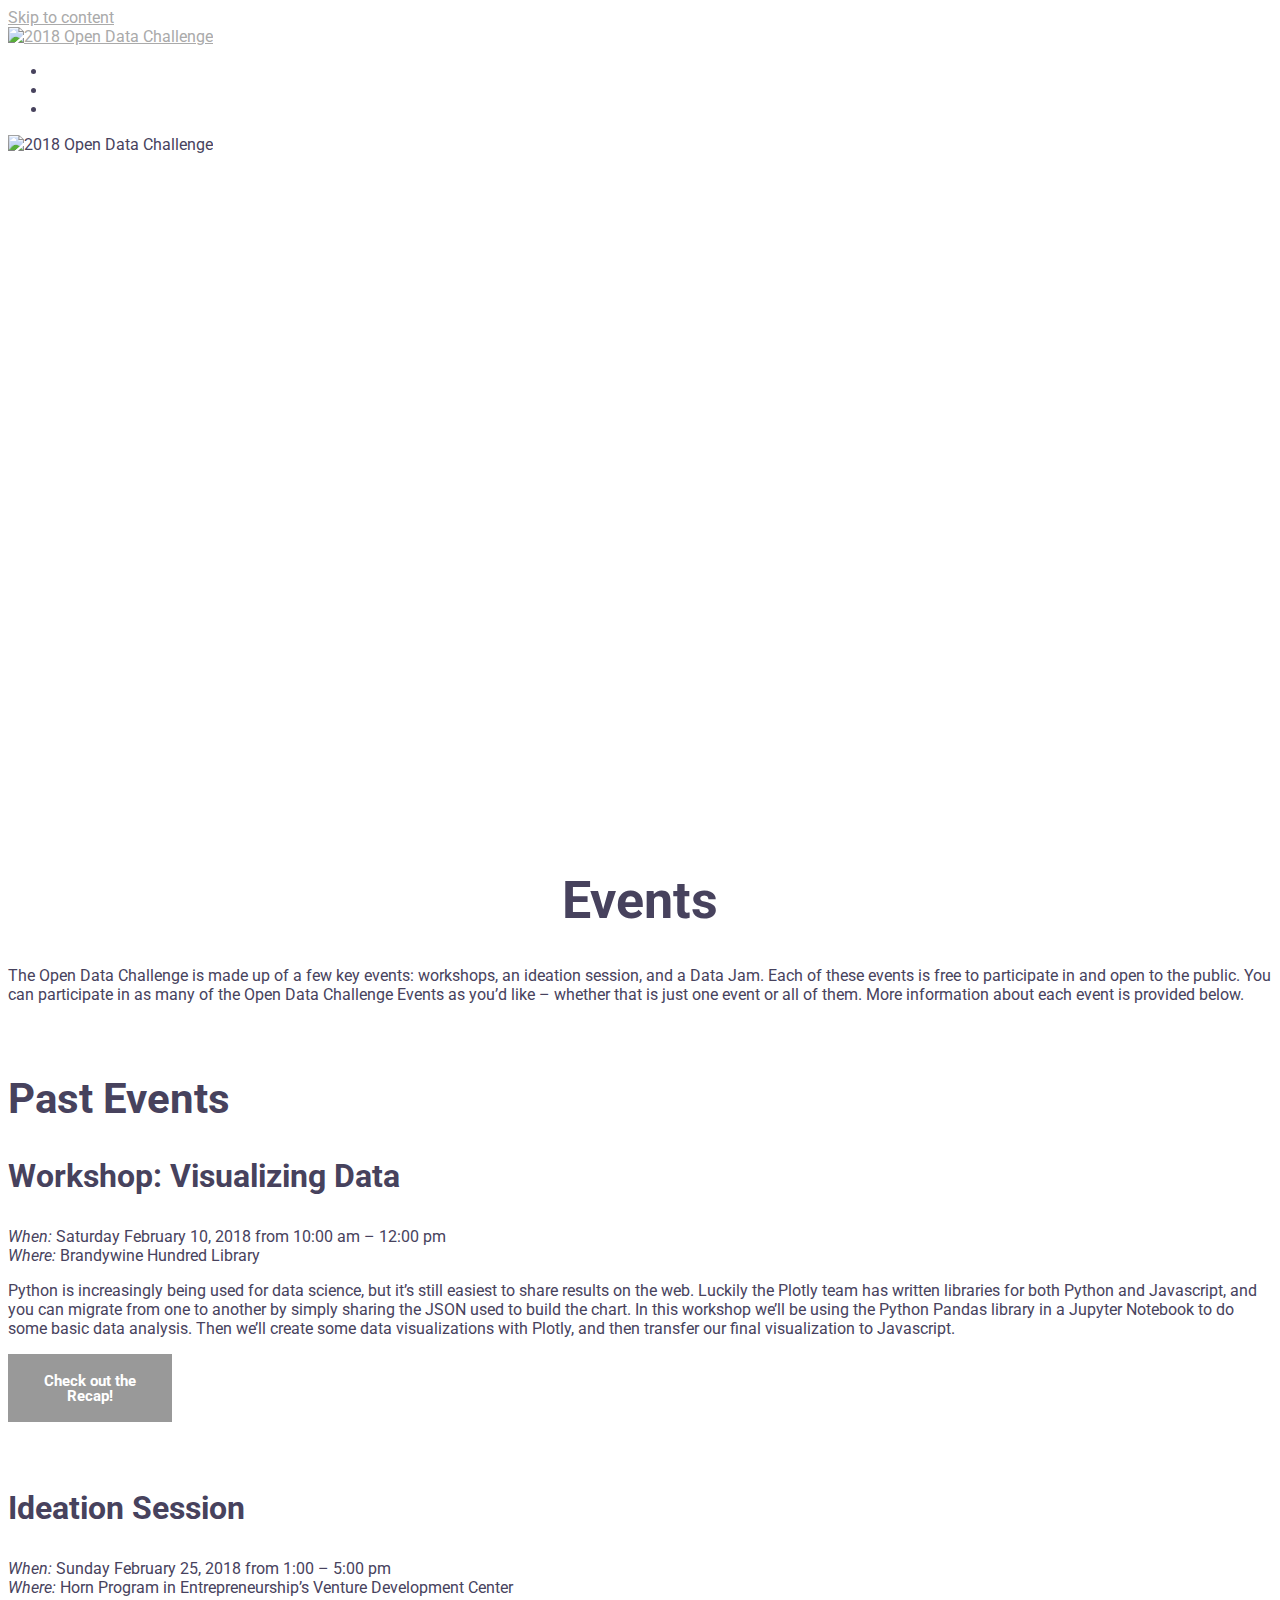
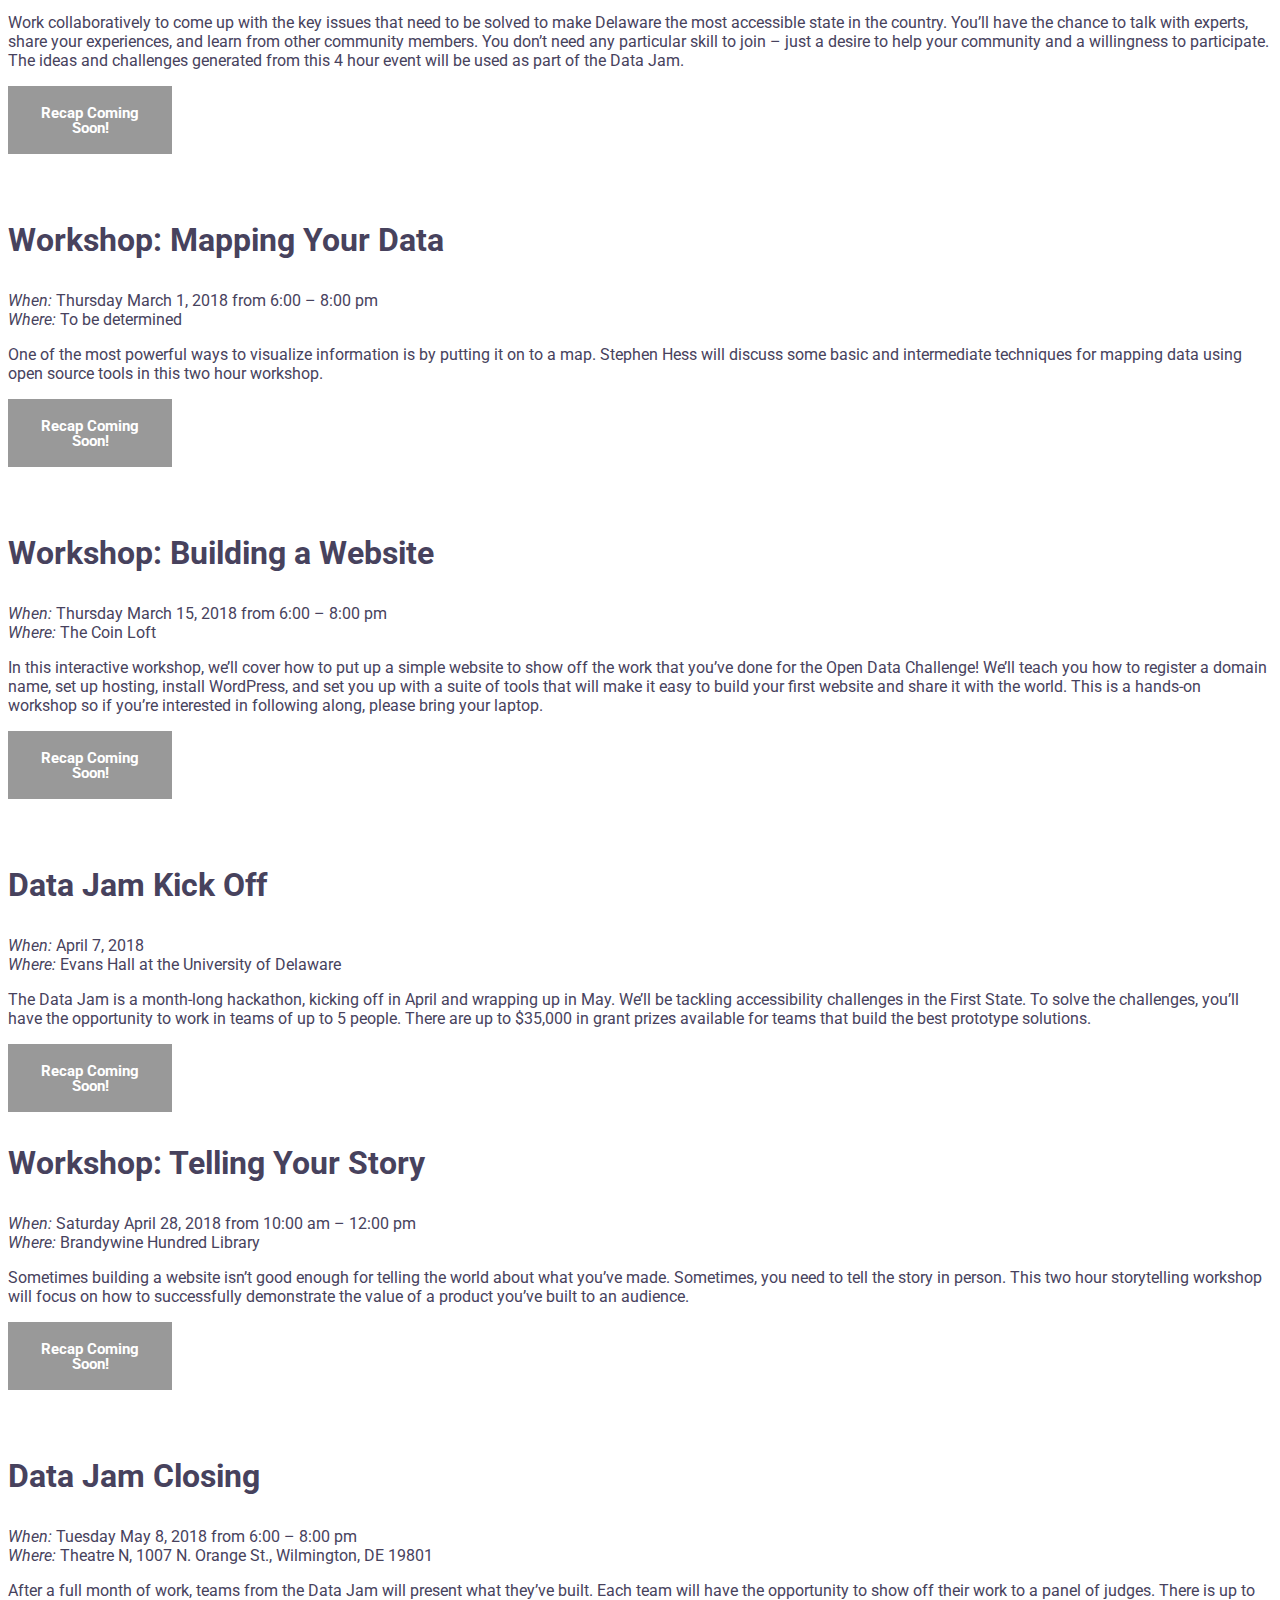
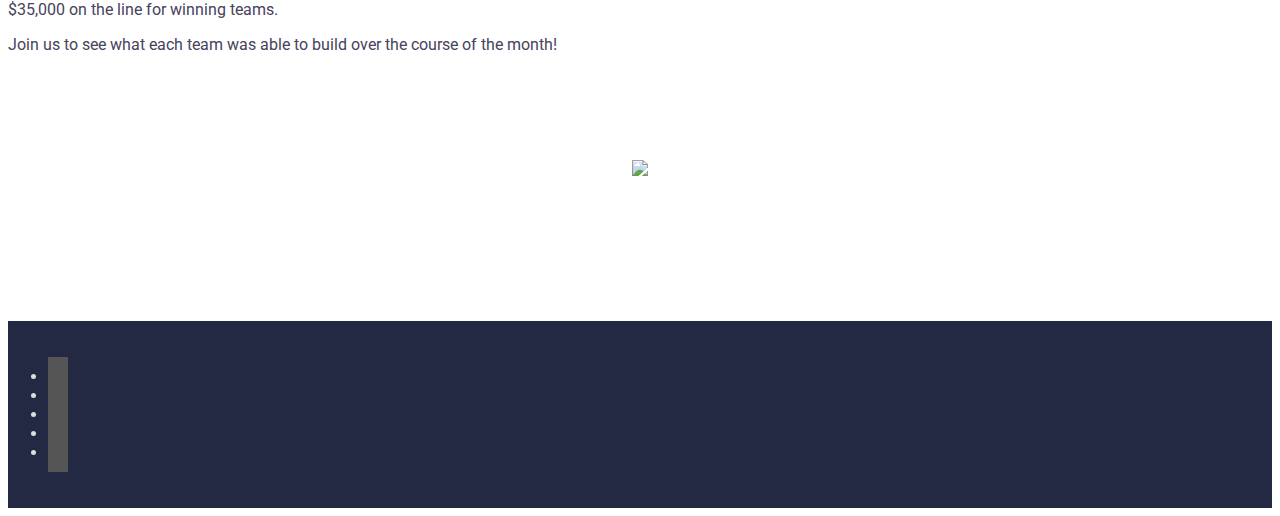
==== commit 4b23bb02: "Fix site root prefix in index.php/ subdirectories" ====
--- a/index.php/events/index.html
+++ b/index.php/events/index.html
@@ -4,13 +4,13 @@
 <meta charset="UTF-8">
 <meta name="viewport" content="width=device-width, initial-scale=1">
 <link rel="profile" href="http://gmpg.org/xfn/11">
-<link rel="pingback" href="/xmlrpc.php">
+<link rel="pingback" href="/odc-2018-site/xmlrpc.php">
 
 <title>Events &#8211; 2018 Open Data Challenge</title>
 <link rel='dns-prefetch' href='//fonts.googleapis.com' />
 <link rel='dns-prefetch' href='//s.w.org' />
-<link rel="alternate" type="application/rss+xml" title="2018 Open Data Challenge &raquo; Feed" href="/index.php/feed/" />
-<link rel="alternate" type="application/rss+xml" title="2018 Open Data Challenge &raquo; Comments Feed" href="/index.php/comments/feed/" />
+<link rel="alternate" type="application/rss+xml" title="2018 Open Data Challenge &raquo; Feed" href="/odc-2018-site/index.php/feed/" />
+<link rel="alternate" type="application/rss+xml" title="2018 Open Data Challenge &raquo; Comments Feed" href="/odc-2018-site/index.php/comments/feed/" />
 		<script type="text/javascript">
 			window._wpemojiSettings = {"baseUrl":"https:\/\/s.w.org\/images\/core\/emoji\/11\/72x72\/","ext":".png","svgUrl":"https:\/\/s.w.org\/images\/core\/emoji\/11\/svg\/","svgExt":".svg","source":{"concatemoji":"http:\/\/opendatachallenge.com\/wp-includes\/js\/wp-emoji-release.min.js?ver=4.9.8"}};
 			!function(a,b,c){function d(a,b){var c=String.fromCharCode;l.clearRect(0,0,k.width,k.height),l.fillText(c.apply(this,a),0,0);var d=k.toDataURL();l.clearRect(0,0,k.width,k.height),l.fillText(c.apply(this,b),0,0);var e=k.toDataURL();return d===e}function e(a){var b;if(!l||!l.fillText)return!1;switch(l.textBaseline="top",l.font="600 32px Arial",a){case"flag":return!(b=d([55356,56826,55356,56819],[55356,56826,8203,55356,56819]))&&(b=d([55356,57332,56128,56423,56128,56418,56128,56421,56128,56430,56128,56423,56128,56447],[55356,57332,8203,56128,56423,8203,56128,56418,8203,56128,56421,8203,56128,56430,8203,56128,56423,8203,56128,56447]),!b);case"emoji":return b=d([55358,56760,9792,65039],[55358,56760,8203,9792,65039]),!b}return!1}function f(a){var c=b.createElement("script");c.src=a,c.defer=c.type="text/javascript",b.getElementsByTagName("head")[0].appendChild(c)}var g,h,i,j,k=b.createElement("canvas"),l=k.getContext&&k.getContext("2d");for(j=Array("flag","emoji"),c.supports={everything:!0,everythingExceptFlag:!0},i=0;i<j.length;i++)c.supports[j[i]]=e(j[i]),c.supports.everything=c.supports.everything&&c.supports[j[i]],"flag"!==j[i]&&(c.supports.everythingExceptFlag=c.supports.everythingExceptFlag&&c.supports[j[i]]);c.supports.everythingExceptFlag=c.supports.everythingExceptFlag&&!c.supports.flag,c.DOMReady=!1,c.readyCallback=function(){c.DOMReady=!0},c.supports.everything||(h=function(){c.readyCallback()},b.addEventListener?(b.addEventListener("DOMContentLoaded",h,!1),a.addEventListener("load",h,!1)):(a.attachEvent("onload",h),b.attachEvent("onreadystatechange",function(){"complete"===b.readyState&&c.readyCallback()})),g=c.source||{},g.concatemoji?f(g.concatemoji):g.wpemoji&&g.twemoji&&(f(g.twemoji),f(g.wpemoji)))}(window,document,window._wpemojiSettings);
@@ -29,19 +29,19 @@
 	padding: 0 !important;
 }
 </style>
-<link rel='stylesheet' id='sydney-bootstrap-css'  href='/wp-content/themes/sydney/css/bootstrap/bootstrap.min.css?ver=1.43' type='text/css' media='all' />
-<link rel='stylesheet' id='jquery-ui-css'  href='/wp-content/plugins/accordions/assets/frontend/css/jquery-ui.min.css?ver=4.9.8' type='text/css' media='all' />
-<link rel='stylesheet' id='accordions_style-css'  href='/wp-content/plugins/accordions/assets/frontend/css/style.css?ver=4.9.8' type='text/css' media='all' />
-<link rel='stylesheet' id='accordions_themes.style-css'  href='/wp-content/plugins/accordions/assets/global/css/themes.style.css?ver=4.9.8' type='text/css' media='all' />
-<link rel='stylesheet' id='accordions_themes.Tabs.style-css'  href='/wp-content/plugins/accordions/assets/global/css/themesTabs.style.css?ver=4.9.8' type='text/css' media='all' />
-<link rel='stylesheet' id='font-awesome-css'  href='/wp-content/plugins/accordions/assets/global/css/font-awesome.min.css?ver=4.9.8' type='text/css' media='all' />
-<link rel='stylesheet' id='cpsh-shortcodes-css'  href='/wp-content/plugins/column-shortcodes//assets/css/shortcodes.css?ver=1.0' type='text/css' media='all' />
-<link rel='stylesheet' id='mbpro-font-awesome-css'  href='/wp-content/plugins/maxbuttons/assets/libraries/font-awesome/css/font-awesome.min.css?ver=6.27' type='text/css' media='all' />
-<link rel='stylesheet' id='social-icons-general-css'  href='/wp-content/plugins/social-icons/assets/css/social-icons.css?ver=1.7.1' type='text/css' media='all' />
-<link rel='stylesheet' id='wpos-slick-style-css'  href='/wp-content/plugins/wp-logo-showcase-responsive-slider-slider/assets/css/slick.css?ver=1.3.4' type='text/css' media='all' />
-<link rel='stylesheet' id='logo_showcase_style-css'  href='/wp-content/plugins/wp-logo-showcase-responsive-slider-slider/assets/css/logo-showcase.css?ver=1.3.4' type='text/css' media='all' />
+<link rel='stylesheet' id='sydney-bootstrap-css'  href='/odc-2018-site/wp-content/themes/sydney/css/bootstrap/bootstrap.min.css?ver=1.43' type='text/css' media='all' />
+<link rel='stylesheet' id='jquery-ui-css'  href='/odc-2018-site/wp-content/plugins/accordions/assets/frontend/css/jquery-ui.min.css?ver=4.9.8' type='text/css' media='all' />
+<link rel='stylesheet' id='accordions_style-css'  href='/odc-2018-site/wp-content/plugins/accordions/assets/frontend/css/style.css?ver=4.9.8' type='text/css' media='all' />
+<link rel='stylesheet' id='accordions_themes.style-css'  href='/odc-2018-site/wp-content/plugins/accordions/assets/global/css/themes.style.css?ver=4.9.8' type='text/css' media='all' />
+<link rel='stylesheet' id='accordions_themes.Tabs.style-css'  href='/odc-2018-site/wp-content/plugins/accordions/assets/global/css/themesTabs.style.css?ver=4.9.8' type='text/css' media='all' />
+<link rel='stylesheet' id='font-awesome-css'  href='/odc-2018-site/wp-content/plugins/accordions/assets/global/css/font-awesome.min.css?ver=4.9.8' type='text/css' media='all' />
+<link rel='stylesheet' id='cpsh-shortcodes-css'  href='/odc-2018-site/wp-content/plugins/column-shortcodes//assets/css/shortcodes.css?ver=1.0' type='text/css' media='all' />
+<link rel='stylesheet' id='mbpro-font-awesome-css'  href='/odc-2018-site/wp-content/plugins/maxbuttons/assets/libraries/font-awesome/css/font-awesome.min.css?ver=6.27' type='text/css' media='all' />
+<link rel='stylesheet' id='social-icons-general-css'  href='/odc-2018-site/wp-content/plugins/social-icons/assets/css/social-icons.css?ver=1.7.1' type='text/css' media='all' />
+<link rel='stylesheet' id='wpos-slick-style-css'  href='/odc-2018-site/wp-content/plugins/wp-logo-showcase-responsive-slider-slider/assets/css/slick.css?ver=1.3.4' type='text/css' media='all' />
+<link rel='stylesheet' id='logo_showcase_style-css'  href='/odc-2018-site/wp-content/plugins/wp-logo-showcase-responsive-slider-slider/assets/css/logo-showcase.css?ver=1.3.4' type='text/css' media='all' />
 <link rel='stylesheet' id='sydney-fonts-css'  href='https://fonts.googleapis.com/css?family=Roboto%3A400%2C400italic%2C600%7CRoboto%3A400%2C500%2C600' type='text/css' media='all' />
-<link rel='stylesheet' id='sydney-style-css'  href='/wp-content/themes/sydney/style.css?ver=1.43' type='text/css' media='all' />
+<link rel='stylesheet' id='sydney-style-css'  href='/odc-2018-site/wp-content/themes/sydney/style.css?ver=1.43' type='text/css' media='all' />
 <style id='sydney-style-inline-css' type='text/css'>
 body, #mainnav ul ul a { font-family:'roboto', sans-serif!important;}
 h1, h2, h3, h4, h5, h6, #mainnav ul li a, .portfolio-info, .roll-testimonials .name, .roll-team .team-content .name, .roll-team .team-item .team-pop .name, .roll-tabs .menu-tab li a, .roll-testimonials .name, .roll-project .project-filter li a, .roll-button, .roll-counter .name-count, .roll-counter .numb-count button, input[type="button"], input[type="reset"], input[type="submit"] { font-family:'Roboto', sans-serif;}
@@ -93,30 +93,30 @@
     }
 
 </style>
-<link rel='stylesheet' id='sydney-font-awesome-css'  href='/wp-content/themes/sydney/fonts/font-awesome.min.css?ver=1.43' type='text/css' media='all' />
+<link rel='stylesheet' id='sydney-font-awesome-css'  href='/odc-2018-site/wp-content/themes/sydney/fonts/font-awesome.min.css?ver=1.43' type='text/css' media='all' />
 <!--[if lte IE 9]>
 <link rel='stylesheet' id='sydney-ie9-css'  href='/wp-content/themes/sydney/css/ie9.css?ver=1.43' type='text/css' media='all' />
 <![endif]-->
-<script type='text/javascript' src='/wp-includes/js/jquery/jquery.js?ver=1.12.4'></script>
-<script type='text/javascript' src='/wp-includes/js/jquery/jquery-migrate.min.js?ver=1.4.1'></script>
+<script type='text/javascript' src='/odc-2018-site/wp-includes/js/jquery/jquery.js?ver=1.12.4'></script>
+<script type='text/javascript' src='/odc-2018-site/wp-includes/js/jquery/jquery-migrate.min.js?ver=1.4.1'></script>
 <script type='text/javascript'>
 /* <![CDATA[ */
 var mb_ajax = {"ajaxurl":"http:\/\/opendatachallenge.com\/wp-admin\/admin-ajax.php"};
 /* ]]> */
 </script>
-<script type='text/javascript' src='/wp-content/plugins/maxbuttons/js/min/front.js?ver=6.27'></script>
-<script type='text/javascript' src='/wp-content/plugins/magic-action-box/assets/js/actionbox-helper.js?ver=2.17.1'></script>
-<link rel='https://api.w.org/' href='/index.php/wp-json/' />
-<link rel="EditURI" type="application/rsd+xml" title="RSD" href="/xmlrpc.php?rsd" />
-<link rel="wlwmanifest" type="application/wlwmanifest+xml" href="/wp-includes/wlwmanifest.xml" /> 
+<script type='text/javascript' src='/odc-2018-site/wp-content/plugins/maxbuttons/js/min/front.js?ver=6.27'></script>
+<script type='text/javascript' src='/odc-2018-site/wp-content/plugins/magic-action-box/assets/js/actionbox-helper.js?ver=2.17.1'></script>
+<link rel='https://api.w.org/' href='/odc-2018-site/index.php/wp-json/' />
+<link rel="EditURI" type="application/rsd+xml" title="RSD" href="/odc-2018-site/xmlrpc.php?rsd" />
+<link rel="wlwmanifest" type="application/wlwmanifest+xml" href="/odc-2018-site/wp-includes/wlwmanifest.xml" /> 
 <meta name="generator" content="WordPress 4.9.8" />
-<link rel="canonical" href="/index.php/events/" />
-<link rel='shortlink' href='/?p=8' />
-<link rel="alternate" type="application/json+oembed" href="/index.php/wp-json/oembed/1.0/embed?url=http%3A%2F%2F%2Findex.php%2Fevents%2F" />
-<link rel="alternate" type="text/xml+oembed" href="/index.php/wp-json/oembed/1.0/embed?url=http%3A%2F%2F%2Findex.php%2Fevents%2F&#038;format=xml" />
+<link rel="canonical" href="/odc-2018-site/index.php/events/" />
+<link rel='shortlink' href='/odc-2018-site/?p=8' />
+<link rel="alternate" type="application/json+oembed" href="/odc-2018-site/index.php/wp-json/oembed/1.0/embed?url=http%3A%2F%2F%2Findex.php%2Fevents%2F" />
+<link rel="alternate" type="text/xml+oembed" href="/odc-2018-site/index.php/wp-json/oembed/1.0/embed?url=http%3A%2F%2F%2Findex.php%2Fevents%2F&#038;format=xml" />
 	<style type="text/css">
 		.header-image {
-			background-image: url(/wp-content/uploads/2018/01/SAM_4465.jpg);
+			background-image: url(/odc-2018-site/wp-content/uploads/2018/01/SAM_4465.jpg);
 			display: block;
 		}
 		@media only screen and (max-width: 1024px) {
@@ -129,9 +129,9 @@
 			}		
 		}
 	</style>
-	<link rel="icon" href="/wp-content/uploads/2018/01/cropped-Favicon-1-32x32.png" sizes="32x32" />
-<link rel="icon" href="/wp-content/uploads/2018/01/cropped-Favicon-1-192x192.png" sizes="192x192" />
-<link rel="apple-touch-icon-precomposed" href="/wp-content/uploads/2018/01/cropped-Favicon-1-180x180.png" />
+	<link rel="icon" href="/odc-2018-site/wp-content/uploads/2018/01/cropped-Favicon-1-32x32.png" sizes="32x32" />
+<link rel="icon" href="/odc-2018-site/wp-content/uploads/2018/01/cropped-Favicon-1-192x192.png" sizes="192x192" />
+<link rel="apple-touch-icon-precomposed" href="/odc-2018-site/wp-content/uploads/2018/01/cropped-Favicon-1-180x180.png" />
 <meta name="msapplication-TileImage" content="/wp-content/uploads/2018/01/cropped-Favicon-1-270x270.png" />
 		<style type="text/css" id="wp-custom-css">
 			.title-post {
@@ -195,17 +195,17 @@
 }
 
 .main_events {
-	background-image: url("/wp-content/uploads/2018/01/SAM_2205.jpg");
+	background-image: url("/odc-2018-site/wp-content/uploads/2018/01/SAM_2205.jpg");
 }
 
 
 .workshops {
-	background-image: url(/wp-content/uploads/2018/01/SAM_4988.jpg);
+	background-image: url(/odc-2018-site/wp-content/uploads/2018/01/SAM_4988.jpg);
 }
 
 
 .partners {
-	background-image: url(/wp-content/uploads/2018/01/SAM_1894.jpg);
+	background-image: url(/odc-2018-site/wp-content/uploads/2018/01/SAM_1894.jpg);
 }
 
 .tile_overlay {
@@ -259,14 +259,14 @@
             <div class="container">
                 <div class="row">
 				<div class="col-md-4 col-sm-8 col-xs-12">
-		        					<a href="/" title="2018 Open Data Challenge"><img class="site-logo" src="/wp-content/uploads/2018/01/2018-Open-Data-Challenge-white.png" alt="2018 Open Data Challenge" /></a>
+		        					<a href="/odc-2018-site/" title="2018 Open Data Challenge"><img class="site-logo" src="/odc-2018-site/wp-content/uploads/2018/01/2018-Open-Data-Challenge-white.png" alt="2018 Open Data Challenge" /></a>
 		        				</div>
 				<div class="col-md-8 col-sm-4 col-xs-12">
 					<div class="btn-menu"></div>
 					<nav id="mainnav" class="mainnav" role="navigation">
-						<div class="menu-top-menu-container"><ul id="menu-top-menu" class="menu"><li id="menu-item-22" class="menu-item menu-item-type-custom menu-item-object-custom menu-item-home menu-item-22"><a href="/">Home</a></li>
-<li id="menu-item-23" class="menu-item menu-item-type-post_type menu-item-object-page current-menu-item page_item page-item-8 current_page_item menu-item-23"><a href="/index.php/events/">Events</a></li>
-<li id="menu-item-25" class="menu-item menu-item-type-post_type menu-item-object-page menu-item-25"><a href="/index.php/faq/">FAQ</a></li>
+						<div class="menu-top-menu-container"><ul id="menu-top-menu" class="menu"><li id="menu-item-22" class="menu-item menu-item-type-custom menu-item-object-custom menu-item-home menu-item-22"><a href="/odc-2018-site/">Home</a></li>
+<li id="menu-item-23" class="menu-item menu-item-type-post_type menu-item-object-page current-menu-item page_item page-item-8 current_page_item menu-item-23"><a href="/odc-2018-site/index.php/events/">Events</a></li>
+<li id="menu-item-25" class="menu-item menu-item-type-post_type menu-item-object-page menu-item-25"><a href="/odc-2018-site/index.php/faq/">FAQ</a></li>
 </ul></div>					</nav><!-- #site-navigation -->
 				</div>
 				</div>
@@ -277,7 +277,7 @@
 	
 	<div class="sydney-hero-area">
 				<div class="header-image">
-			<div class="overlay"></div>			<img class="header-inner" src="/wp-content/uploads/2018/01/SAM_4465.jpg" width="4749" alt="2018 Open Data Challenge" title="2018 Open Data Challenge">
+			<div class="overlay"></div>			<img class="header-inner" src="/odc-2018-site/wp-content/uploads/2018/01/SAM_4465.jpg" width="4749" alt="2018 Open Data Challenge" title="2018 Open Data Challenge">
 		</div>
 		
 			</div>
@@ -451,21 +451,21 @@
 <!--email_off--><style type='text/css'>.maxbutton-5.maxbutton.maxbutton-check-out-the-recap{position:relative;text-decoration:none;display:inline-block;border-color:#999;width:160px;height:64px;border-top-left-radius:0px;border-top-right-radius:0px;border-bottom-left-radius:0px;border-bottom-right-radius:0px;border-style:solid;border-width:2px;background-color:rgba(153, 153, 153, 1);-webkit-box-shadow:0px 0px 2px 0px #fff;-moz-box-shadow:0px 0px 2px 0px #fff;box-shadow:0px 0px 2px 0px #fff}.maxbutton-5.maxbutton:hover.maxbutton-check-out-the-recap{border-color:#999;background-color:rgba(255, 255, 255, 1);-webkit-box-shadow:0px 0px 2px 0px #fff;-moz-box-shadow:0px 0px 2px 0px #fff;box-shadow:0px 0px 2px 0px #fff}.maxbutton-5.maxbutton.maxbutton-check-out-the-recap .mb-text{color:#fff;font-size:15px;text-align:center;font-style:normal;font-weight:bold;padding-top:18px;padding-right:12px;padding-bottom:0px;padding-left:12px;line-height:1em;box-sizing:border-box;display:block;background-color:unset}.maxbutton-5.maxbutton:hover.maxbutton-check-out-the-recap .mb-text{color:#999}
 .maxbutton-4.maxbutton.maxbutton-recap-coming-soon{position:relative;text-decoration:none;display:inline-block;border-color:#999;width:160px;height:64px;border-top-left-radius:0px;border-top-right-radius:0px;border-bottom-left-radius:0px;border-bottom-right-radius:0px;border-style:solid;border-width:2px;background-color:rgba(153, 153, 153, 1);-webkit-box-shadow:0px 0px 2px 0px #fff;-moz-box-shadow:0px 0px 2px 0px #fff;box-shadow:0px 0px 2px 0px #fff}.maxbutton-4.maxbutton:hover.maxbutton-recap-coming-soon{border-color:#999;background-color:rgba(255, 255, 255, 1);-webkit-box-shadow:0px 0px 2px 0px #fff;-moz-box-shadow:0px 0px 2px 0px #fff;box-shadow:0px 0px 2px 0px #fff}.maxbutton-4.maxbutton.maxbutton-recap-coming-soon .mb-text{color:#fff;font-size:15px;text-align:center;font-style:normal;font-weight:bold;padding-top:18px;padding-right:12px;padding-bottom:0px;padding-left:12px;line-height:1em;box-sizing:border-box;display:block;background-color:unset}.maxbutton-4.maxbutton:hover.maxbutton-recap-coming-soon .mb-text{color:#999}
 </style><!--/email_off-->
-<script type='text/javascript' src='/wp-includes/js/jquery/ui/core.min.js?ver=1.11.4'></script>
-<script type='text/javascript' src='/wp-includes/js/jquery/ui/widget.min.js?ver=1.11.4'></script>
-<script type='text/javascript' src='/wp-includes/js/jquery/ui/accordion.min.js?ver=1.11.4'></script>
-<script type='text/javascript' src='/wp-includes/js/jquery/ui/tabs.min.js?ver=1.11.4'></script>
+<script type='text/javascript' src='/odc-2018-site/wp-includes/js/jquery/ui/core.min.js?ver=1.11.4'></script>
+<script type='text/javascript' src='/odc-2018-site/wp-includes/js/jquery/ui/widget.min.js?ver=1.11.4'></script>
+<script type='text/javascript' src='/odc-2018-site/wp-includes/js/jquery/ui/accordion.min.js?ver=1.11.4'></script>
+<script type='text/javascript' src='/odc-2018-site/wp-includes/js/jquery/ui/tabs.min.js?ver=1.11.4'></script>
 <script type='text/javascript'>
 /* <![CDATA[ */
 var MabAjax = {"ajaxurl":"http:\/\/opendatachallenge.com\/wp-admin\/admin-ajax.php","action":"mab-process-optin","wpspinner":"http:\/\/opendatachallenge.com\/wp-admin\/images\/wpspin_light.gif","wpspinner2x":"http:\/\/opendatachallenge.com\/wp-admin\/images\/wpspin_light-2x.gif","spinner":"http:\/\/opendatachallenge.com\/wp-admin\/images\/spinner.gif","spinner2x":"http:\/\/opendatachallenge.com\/wp-admin\/images\/spinner-2x.gif","baseStylesUrl":"http:\/\/opendatachallenge.com\/wp-content\/plugins\/magic-action-box\/styles\/"};
 /* ]]> */
 </script>
-<script type='text/javascript' src='/wp-content/plugins/magic-action-box/assets/js/ajax-form.js?ver=2.17.1'></script>
-<script type='text/javascript' src='/wp-content/themes/sydney/js/scripts.js?ver=4.9.8'></script>
-<script type='text/javascript' src='/wp-content/themes/sydney/js/main.min.js?ver=20170504'></script>
-<script type='text/javascript' src='/wp-content/themes/sydney/js/skip-link-focus-fix.js?ver=20130115'></script>
-<script type='text/javascript' src='/wp-content/plugins/magic-action-box/assets/js/responsive-videos.js?ver=2.17.1'></script>
-<script type='text/javascript' src='/wp-includes/js/wp-embed.min.js?ver=4.9.8'></script>
+<script type='text/javascript' src='/odc-2018-site/wp-content/plugins/magic-action-box/assets/js/ajax-form.js?ver=2.17.1'></script>
+<script type='text/javascript' src='/odc-2018-site/wp-content/themes/sydney/js/scripts.js?ver=4.9.8'></script>
+<script type='text/javascript' src='/odc-2018-site/wp-content/themes/sydney/js/main.min.js?ver=20170504'></script>
+<script type='text/javascript' src='/odc-2018-site/wp-content/themes/sydney/js/skip-link-focus-fix.js?ver=20130115'></script>
+<script type='text/javascript' src='/odc-2018-site/wp-content/plugins/magic-action-box/assets/js/responsive-videos.js?ver=2.17.1'></script>
+<script type='text/javascript' src='/odc-2018-site/wp-includes/js/wp-embed.min.js?ver=4.9.8'></script>
 <!--mabv2.17.1-->
 </body>
 </html>
